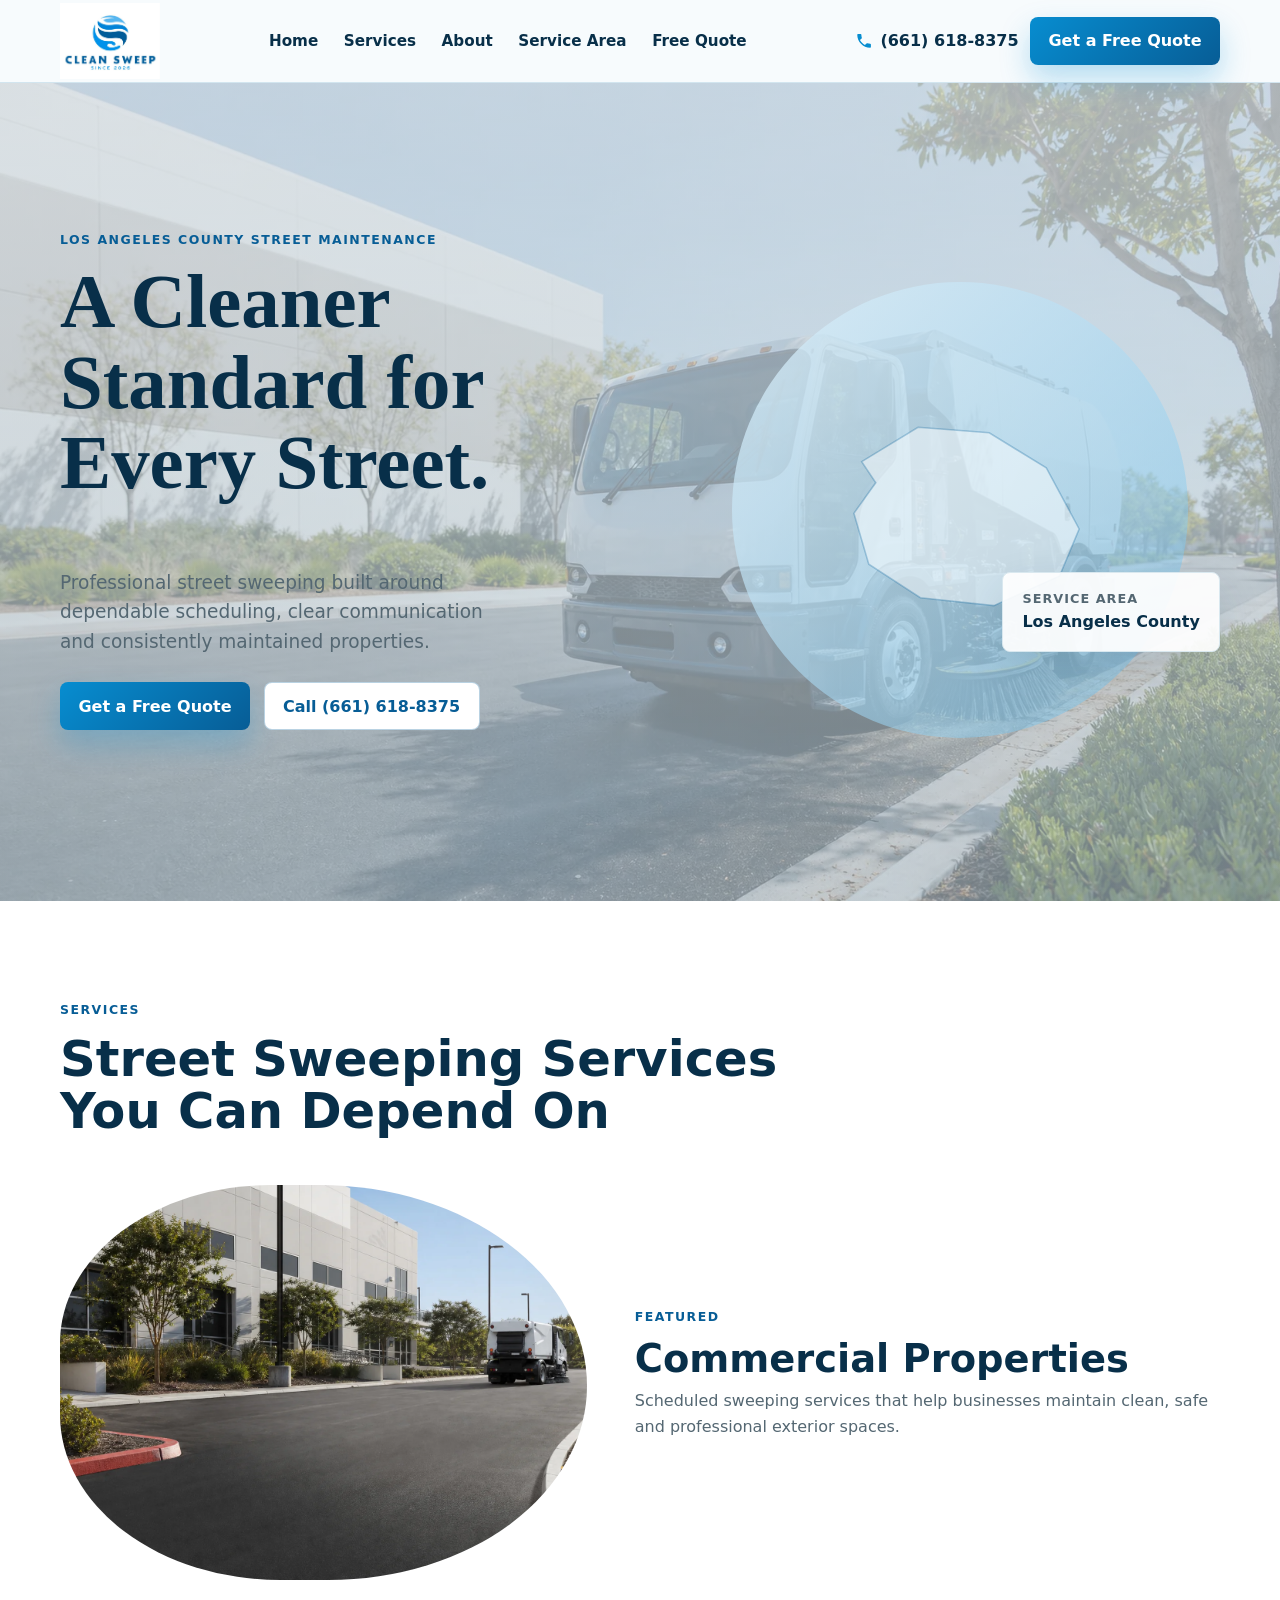
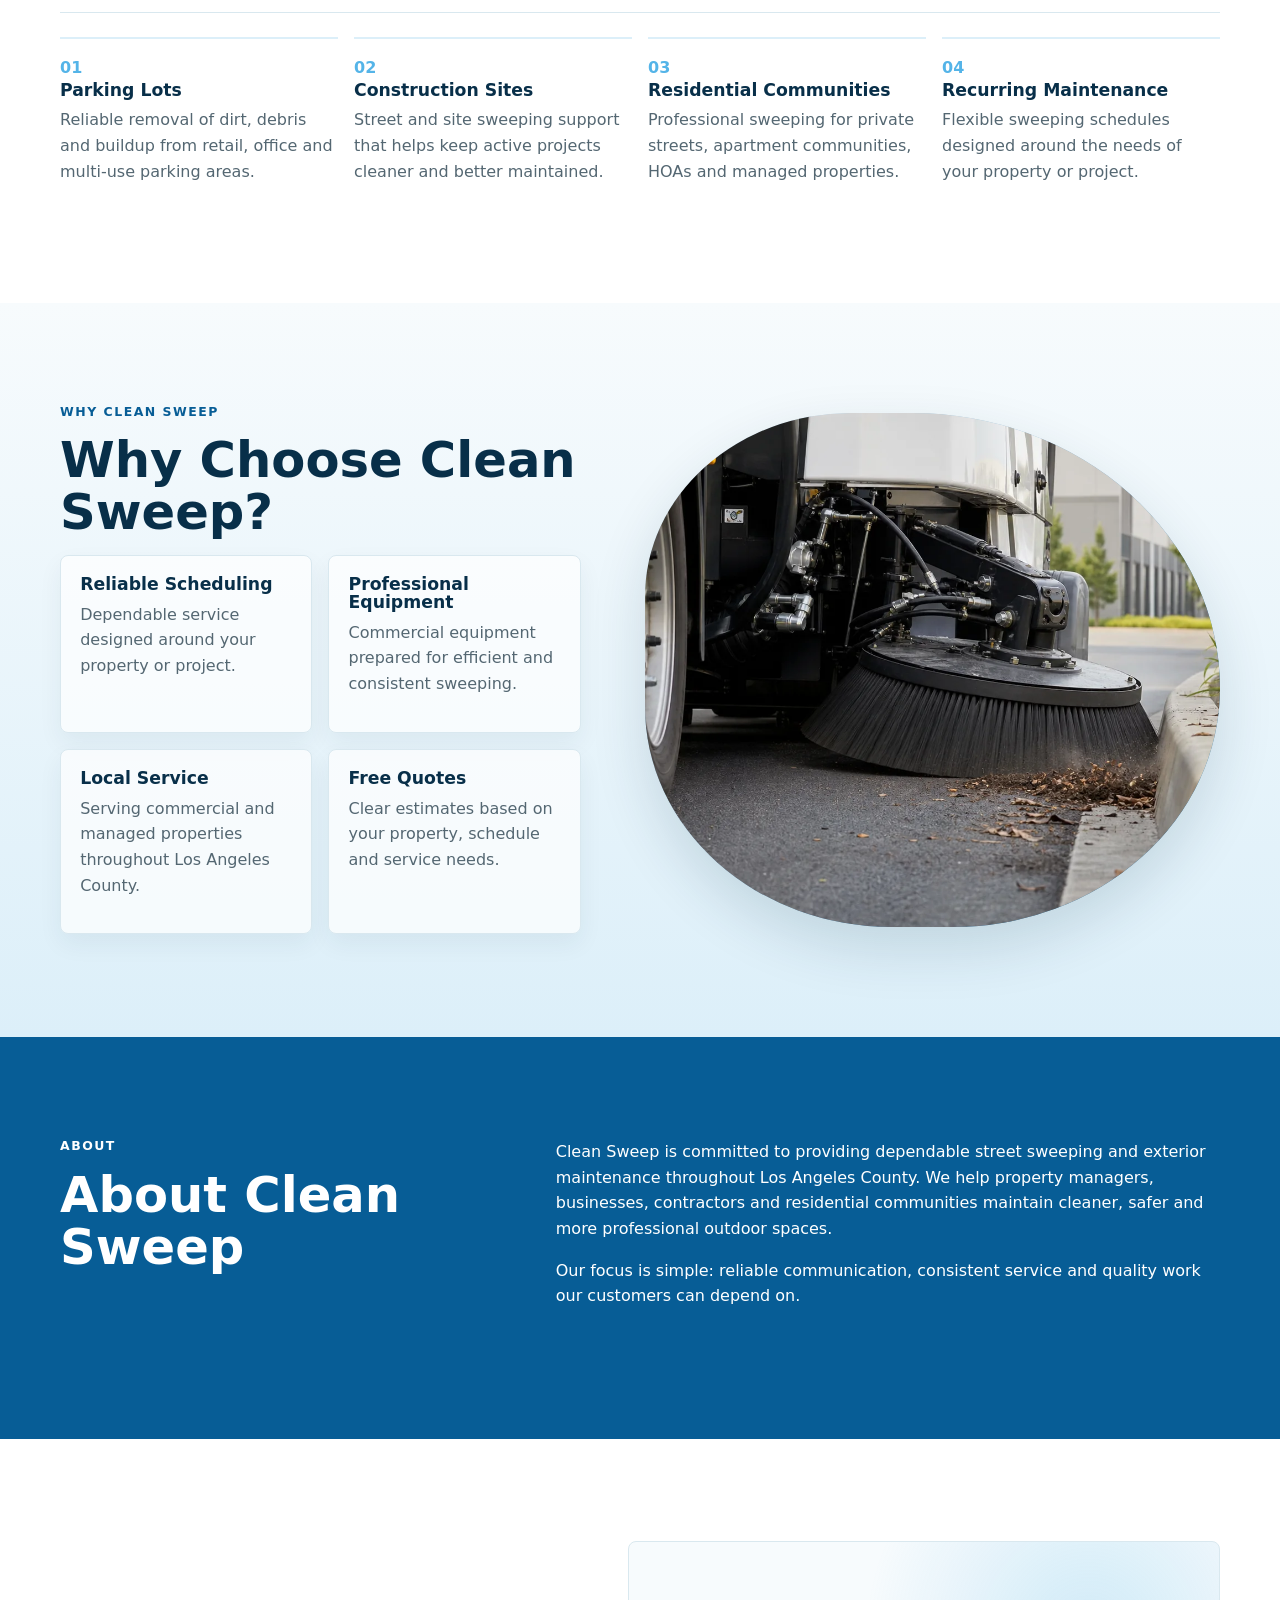
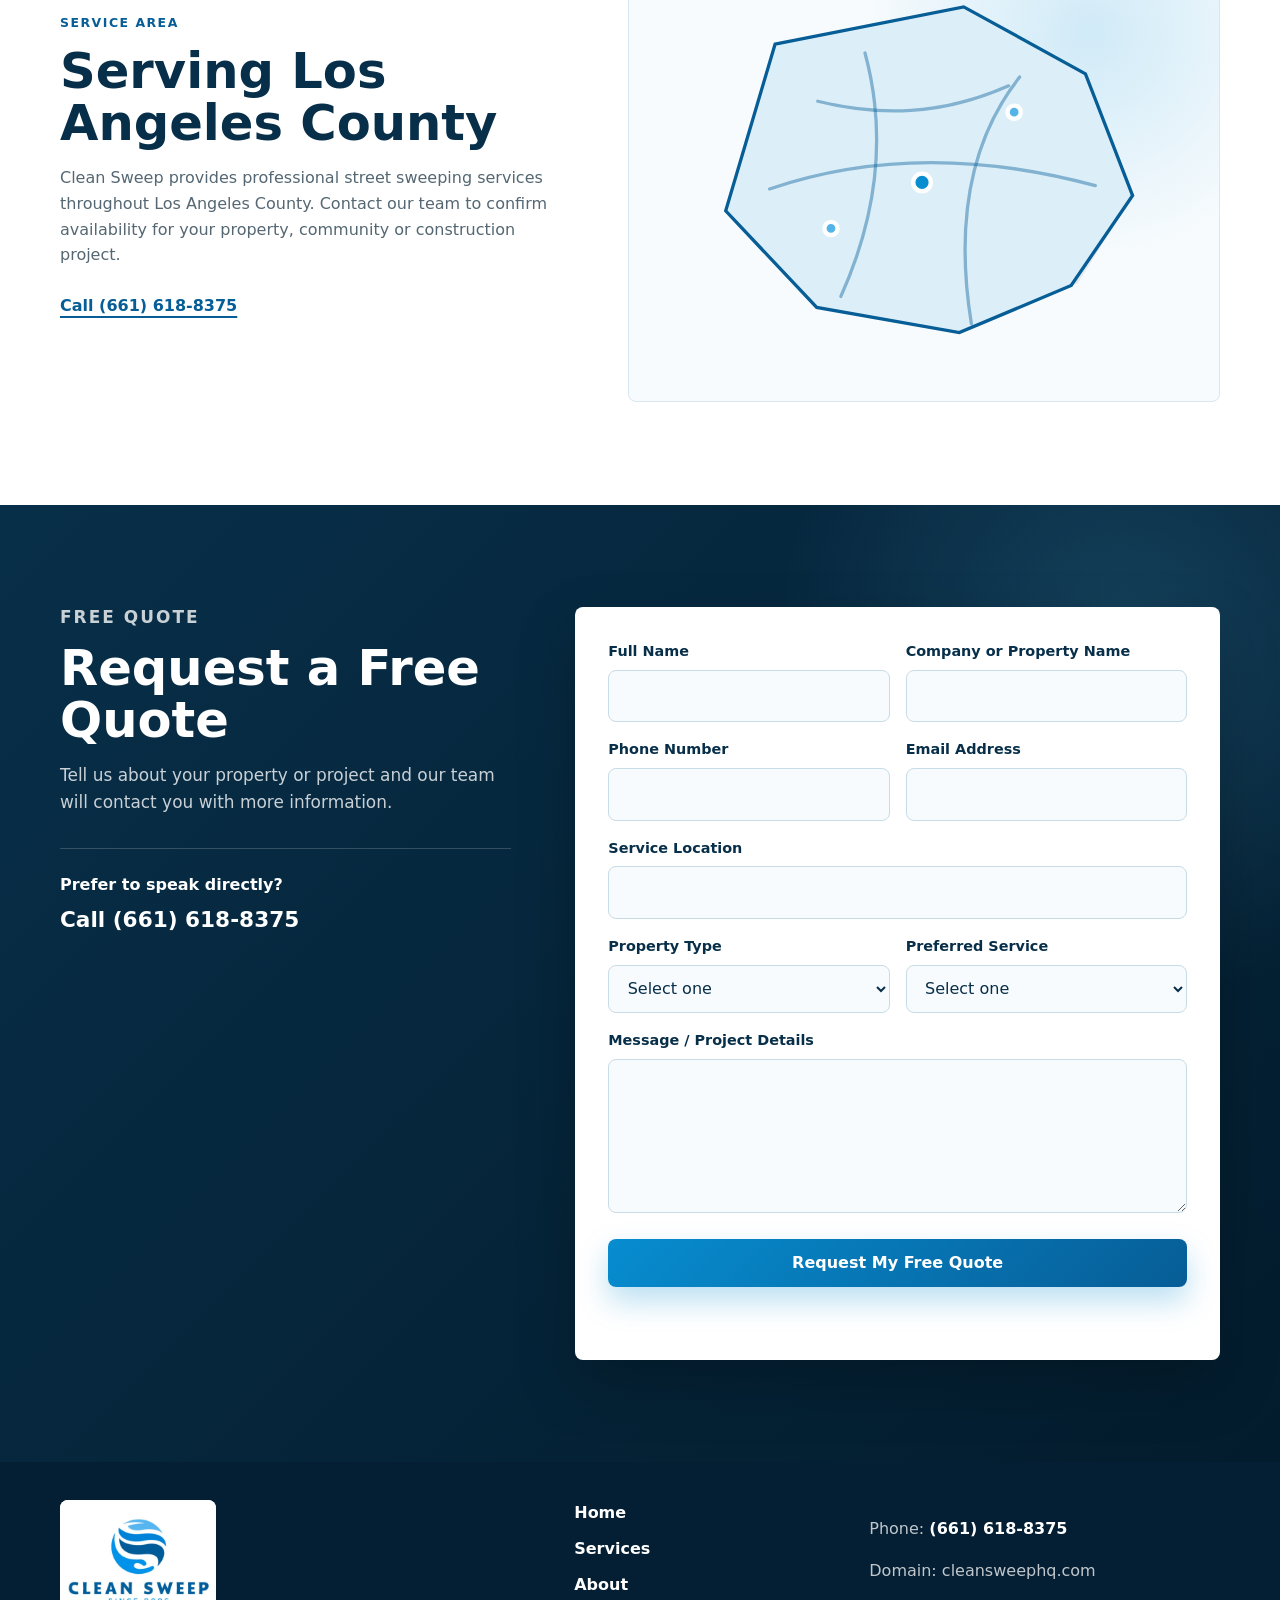
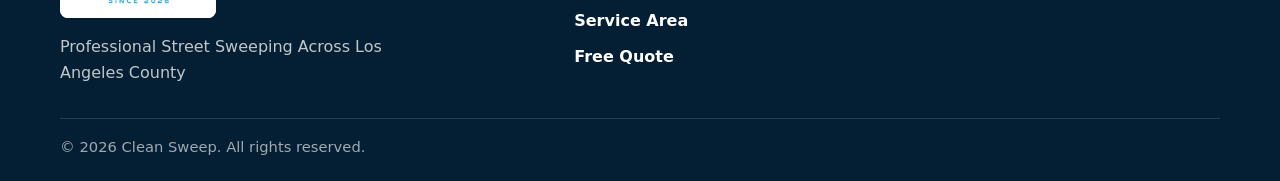
==== concept-skyline-minimal.html @ c46ab4e9 "Initial release - Clean Sweep website" ====
<!doctype html>
<html lang="en">
  <head>
    <meta charset="utf-8">
    <meta name="viewport" content="width=device-width, initial-scale=1">
    <title>Clean Sweep Skyline Minimal | Professional Street Sweeping</title>
    <meta name="description" content="A bright, premium Clean Sweep website concept for professional street sweeping across Los Angeles County.">
    <link rel="canonical" href="https://cleansweephq.com/concept-skyline-minimal.html">
    <link rel="icon" href="assets/logo/clean-sweep-logo.jpg" type="image/jpeg">
    <link rel="stylesheet" href="styles.css">
    <script type="application/ld+json">{"@context":"https://schema.org","@type":"LocalBusiness","name":"Clean Sweep","url":"https://cleansweephq.com/","telephone":"+1-661-618-8375","areaServed":{"@type":"AdministrativeArea","name":"Los Angeles County, California"},"serviceType":"Street sweeping"}</script>
  </head>
  <body class="concept-page skyline-minimal">
    <a class="skip-link" href="#main">Skip to main content</a>
    <header class="site-header skyline-header" data-header>
      <div class="container header-inner">
        <a class="brand" href="index.html" aria-label="Clean Sweep concept selection"><img class="logo-image" src="assets/logo/clean-sweep-logo.jpg" width="861" height="652" alt="Clean Sweep logo with Since 2026 text" data-logo><span class="logo-fallback" hidden>Clean Sweep</span></a>
        <nav class="site-nav" id="primary-navigation" aria-label="Primary navigation"><div class="mobile-nav-logo"><img class="logo-image" src="assets/logo/clean-sweep-logo.jpg" width="861" height="652" alt="Clean Sweep"></div><ul class="nav-list"><li><a href="#home">Home</a></li><li><a href="#services">Services</a></li><li><a href="#about">About</a></li><li><a href="#service-area">Service Area</a></li><li><a href="#free-quote">Free Quote</a></li></ul></nav>
        <div class="header-actions"><a class="header-phone" href="tel:+16616188375" aria-label="Call Clean Sweep at 661 618 8375"><svg aria-hidden="true" viewBox="0 0 24 24"><path d="M6.6 10.8c1.5 2.9 3.7 5.1 6.6 6.6l2.2-2.2c.3-.3.7-.4 1.1-.3 1.2.4 2.4.6 3.7.6.6 0 1 .4 1 1V20c0 .6-.4 1-1 1C10.7 21 3 13.3 3 3.8c0-.6.4-1 1-1h3.5c.6 0 1 .4 1 1 0 1.3.2 2.5.6 3.7.1.4 0 .8-.3 1.1l-2.2 2.2z"/></svg><span class="phone-label">Call</span><span class="phone-number">(661) 618-8375</span></a><a class="button button-primary desktop-quote" href="#free-quote">Get a Free Quote</a><button class="menu-toggle" type="button" aria-label="Open navigation menu" aria-expanded="false" aria-controls="primary-navigation" data-menu-toggle><span></span><span></span><span></span></button></div>
      </div>
    </header>

    <main id="main">
      <section class="skyline-hero video-hero video-hero-soft" id="home">
        <video class="hero-video" autoplay muted loop playsinline preload="metadata" poster="assets/img/hero-fallback.webp" data-hero-video>
          <source src="assets/video/hero.mp4" type="video/mp4">
        </video>
        <div class="hero-video-overlay" aria-hidden="true"></div>
        <div class="container skyline-hero-grid">
          <div class="skyline-copy" data-reveal>
            <p class="eyebrow">Los Angeles County street maintenance</p>
            <h1>A Cleaner Standard for Every Street.</h1>
            <p class="premium-statement">Professional street sweeping built around dependable scheduling, clear communication and consistently maintained properties.</p>
            <div class="hero-actions"><a class="button button-primary" href="#free-quote">Get a Free Quote</a><a class="button button-outline" href="tel:+16616188375">Call (661) 618-8375</a></div>
          </div>
          <div class="skyline-visual" data-reveal>
            <span class="skyline-circle" aria-hidden="true">
              <svg class="skyline-county-map" viewBox="0 0 420 320" focusable="false">
                <path d="M84 98 156 54l91 7 73 45 42 78-25 60-84 38-94-10-66-43-19-65 28-39-18-27Z"/>
              </svg>
            </span>
            <aside class="floating-area-card"><span>Service Area</span><strong>Los Angeles County</strong></aside>
          </div>
        </div>
      </section>

      <section class="section skyline-services" id="services">
        <div class="container">
          <div class="section-heading align-left" data-reveal><p class="eyebrow">Services</p><h2>Street Sweeping Services You Can Depend On</h2></div>
          <div class="editorial-services">
            <article class="featured-service" data-reveal>
              <figure><img src="assets/images/commercial-sweeping.webp" width="1535" height="1024" alt="Clean commercial parking area maintained by professional sweeping service" loading="lazy"></figure>
              <div><p class="eyebrow">Featured</p><h3>Commercial Properties</h3><p>Scheduled sweeping services that help businesses maintain clean, safe and professional exterior spaces.</p></div>
            </article>
            <div class="editorial-service-list">
              <article data-reveal><span>01</span><h3>Parking Lots</h3><p>Reliable removal of dirt, debris and buildup from retail, office and multi-use parking areas.</p></article>
              <article data-reveal><span>02</span><h3>Construction Sites</h3><p>Street and site sweeping support that helps keep active projects cleaner and better maintained.</p></article>
              <article data-reveal><span>03</span><h3>Residential Communities</h3><p>Professional sweeping for private streets, apartment communities, HOAs and managed properties.</p></article>
              <article data-reveal><span>04</span><h3>Recurring Maintenance</h3><p>Flexible sweeping schedules designed around the needs of your property or project.</p></article>
            </div>
          </div>
        </div>
      </section>

      <section class="section skyline-proof">
        <div class="container split-grid">
          <div class="section-copy" data-reveal><p class="eyebrow">Why Clean Sweep</p><h2>Why Choose Clean Sweep?</h2><div class="benefit-list skyline-benefits"><article><h3>Reliable Scheduling</h3><p>Dependable service designed around your property or project.</p></article><article><h3>Professional Equipment</h3><p>Commercial equipment prepared for efficient and consistent sweeping.</p></article><article><h3>Local Service</h3><p>Serving commercial and managed properties throughout Los Angeles County.</p></article><article><h3>Free Quotes</h3><p>Clear estimates based on your property, schedule and service needs.</p></article></div></div>
          <figure class="skyline-detail" data-reveal><img src="assets/images/street-sweeping-detail.webp" width="1693" height="929" alt="Street sweeper brush cleaning debris along a commercial property curb" loading="lazy"></figure>
        </div>
      </section>

      <section class="section skyline-about" id="about">
        <div class="container about-grid"><div class="section-heading align-left" data-reveal><p class="eyebrow">About</p><h2>About Clean Sweep</h2></div><div class="about-copy" data-reveal><p>Clean Sweep is committed to providing dependable street sweeping and exterior maintenance throughout Los Angeles County. We help property managers, businesses, contractors and residential communities maintain cleaner, safer and more professional outdoor spaces.</p><p>Our focus is simple: reliable communication, consistent service and quality work our customers can depend on.</p></div></div>
      </section>

      <section class="section skyline-area" id="service-area">
        <div class="container area-grid"><div class="section-copy" data-reveal><p class="eyebrow">Service Area</p><h2>Serving Los Angeles County</h2><p>Clean Sweep provides professional street sweeping services throughout Los Angeles County. Contact our team to confirm availability for your property, community or construction project.</p><a class="text-link" href="tel:+16616188375">Call (661) 618-8375</a></div><div class="county-map soft-map" role="img" aria-label="Abstract Los Angeles County service area illustration" data-reveal><svg viewBox="0 0 480 360" xmlns="http://www.w3.org/2000/svg"><path class="map-shadow" d="M117 72 276 39l98 54 43 102-47 75-96 42-118-18-79-83 40-139z"/><path class="map-shape" d="M104 64 276 30l111 61 43 111-56 82-102 43-130-23-83-88 45-152z"/><path class="map-line" d="M143 116c56 14 113 13 174-14"/><path class="map-line" d="M99 196c91-31 190-32 297-3"/><path class="map-line" d="M164 294c35-78 41-152 22-222"/><path class="map-line" d="M283 319c-15-93-1-168 44-225"/><circle class="map-point" cx="238" cy="190" r="8"/><circle class="map-point muted" cx="322" cy="126" r="6"/><circle class="map-point muted" cx="155" cy="232" r="6"/></svg></div></div>
      </section>

      <section class="quote-section skyline-quote" id="free-quote">
        <div class="container quote-grid"><div class="quote-copy" data-reveal><p class="eyebrow">Free Quote</p><h2>Request a Free Quote</h2><p>Tell us about your property or project and our team will contact you with more information.</p><div class="direct-call"><p>Prefer to speak directly?</p><a href="tel:+16616188375">Call (661) 618-8375</a></div></div><form class="quote-form" id="quote-form" novalidate data-reveal><div class="form-grid"><div class="field"><label for="full-name">Full Name</label><input id="full-name" name="fullName" type="text" autocomplete="name" required></div><div class="field"><label for="company-name">Company or Property Name</label><input id="company-name" name="companyOrProperty" type="text" autocomplete="organization" required></div><div class="field"><label for="phone">Phone Number</label><input id="phone" name="phone" type="tel" autocomplete="tel" inputmode="tel" required></div><div class="field"><label for="email">Email Address</label><input id="email" name="email" type="email" autocomplete="email" required></div><div class="field form-wide"><label for="service-location">Service Location</label><input id="service-location" name="serviceLocation" type="text" autocomplete="street-address" required></div><div class="field"><label for="property-type">Property Type</label><select id="property-type" name="propertyType" required><option value="">Select one</option><option>Commercial Property</option><option>Parking Lot</option><option>Construction Site</option><option>Residential Community</option><option>Other</option></select></div><div class="field"><label for="preferred-service">Preferred Service</label><select id="preferred-service" name="preferredService" required><option value="">Select one</option><option>One-Time Service</option><option>Recurring Service</option><option>Not Sure</option></select></div><div class="field form-wide"><label for="message">Message / Project Details</label><textarea id="message" name="message" rows="5" required></textarea></div></div><button class="button button-primary form-submit" type="submit">Request My Free Quote</button><p class="form-status" id="form-status" role="status" aria-live="polite"></p></form></div>
      </section>
    </main>
    <footer class="site-footer"><div class="container footer-grid"><div><img class="logo-image footer-logo" src="assets/logo/clean-sweep-logo.jpg" width="861" height="652" alt="Clean Sweep logo"><p>Professional Street Sweeping Across Los Angeles County</p></div><nav class="footer-nav" aria-label="Footer navigation"><a href="#home">Home</a><a href="#services">Services</a><a href="#about">About</a><a href="#service-area">Service Area</a><a href="#free-quote">Free Quote</a></nav><div class="footer-contact"><p>Phone: <a href="tel:+16616188375">(661) 618-8375</a></p><p>Domain: cleansweephq.com</p></div></div><div class="container footer-bottom"><p>&copy; <span class="copyright-year"></span> Clean Sweep. All rights reserved.</p></div></footer>
    <script src="script.js" defer></script>
  </body>
</html>
---- styles.css ----
:root {
  --deep-ocean: #075d96;
  --clean-blue: #078dd0;
  --sky-blue: #54b4e8;
  --pale-water: #dceff9;
  --ice-white: #f7fbfd;
  --white: #ffffff;
  --navy: #082f49;
  --slate: #546772;
  --soft-line: #cfe4ef;
  --line: #d9e8ef;
  --dark-line: rgba(255, 255, 255, 0.18);
  --shadow: 0 22px 55px rgba(8, 47, 73, 0.14);
  --radius: 8px;
  --container: 1160px;
  --header-height: 82px;
}

*,
*::before,
*::after {
  box-sizing: border-box;
}

html {
  scroll-behavior: smooth;
}

body {
  margin: 0;
  overflow-x: hidden;
  color: var(--navy);
  background: var(--ice-white);
  font-family: Inter, ui-sans-serif, system-ui, -apple-system, BlinkMacSystemFont, "Segoe UI", sans-serif;
  font-size: 16px;
  line-height: 1.6;
  text-rendering: optimizeLegibility;
}

img,
svg {
  display: block;
  max-width: 100%;
}

img {
  height: auto;
}

a {
  color: inherit;
  text-decoration: none;
}

button,
input,
select,
textarea {
  font: inherit;
}

button {
  border: 0;
}

:focus-visible {
  outline: 3px solid var(--sky-blue);
  outline-offset: 4px;
}

.skip-link {
  position: fixed;
  top: 14px;
  left: 14px;
  z-index: 100;
  padding: 0.7rem 1rem;
  color: var(--white);
  background: var(--navy);
  border-radius: var(--radius);
  transform: translateY(-130%);
  transition: transform 180ms ease;
}

.skip-link:focus {
  transform: translateY(0);
}

.container {
  width: min(100% - 32px, var(--container));
  margin-inline: auto;
}

.logo-image {
  display: block;
  width: auto;
  height: clamp(52px, 6vw, 76px);
  object-fit: contain;
}

.logo-fallback {
  color: var(--deep-ocean);
  font-size: 1.4rem;
  font-weight: 900;
  letter-spacing: 0.04em;
  text-transform: uppercase;
}

.button {
  display: inline-flex;
  align-items: center;
  justify-content: center;
  min-height: 48px;
  padding: 0.82rem 1.15rem;
  border-radius: var(--radius);
  font-weight: 850;
  line-height: 1.1;
  text-align: center;
  transition: transform 160ms ease, background-color 160ms ease, color 160ms ease, border-color 160ms ease, box-shadow 160ms ease;
}

.button:hover {
  transform: translateY(-1px);
}

.button-primary {
  color: var(--white);
  background: linear-gradient(135deg, var(--clean-blue), var(--deep-ocean));
  box-shadow: 0 14px 30px rgba(7, 141, 208, 0.28);
}

.button-primary:hover {
  box-shadow: 0 16px 36px rgba(7, 93, 150, 0.32);
}

.button-outline {
  color: var(--deep-ocean);
  border: 1px solid rgba(7, 93, 150, 0.28);
  background: var(--white);
}

.button-outline:hover {
  border-color: var(--clean-blue);
  background: var(--pale-water);
}

.button-ghost {
  color: var(--white);
  border: 1px solid rgba(255, 255, 255, 0.45);
  background: rgba(255, 255, 255, 0.08);
}

.button-ghost:hover {
  background: rgba(255, 255, 255, 0.16);
}

.eyebrow {
  margin: 0 0 0.9rem;
  color: var(--deep-ocean);
  font-size: 0.78rem;
  font-weight: 900;
  letter-spacing: 0.12em;
  line-height: 1.2;
  text-transform: uppercase;
}

h1,
h2,
h3,
p {
  margin-top: 0;
}

h1,
h2,
h3 {
  color: var(--navy);
  line-height: 1.05;
  letter-spacing: 0;
}

h1 {
  font-size: clamp(2.45rem, 6vw, 5rem);
}

h2 {
  margin-bottom: 1rem;
  font-size: clamp(2rem, 4vw, 3.1rem);
}

h3 {
  margin-bottom: 0.55rem;
  font-size: 1.08rem;
}

p {
  color: var(--slate);
}

/* Concept selector */
.selection-page {
  min-height: 100vh;
  background: linear-gradient(180deg, var(--white), var(--ice-white));
}

.concept-selector {
  min-height: 100vh;
}

.selector-hero {
  position: relative;
  min-height: 100vh;
  padding-block: clamp(2rem, 5vw, 4rem);
  overflow: hidden;
  isolation: isolate;
}

.selector-bg span {
  position: absolute;
  z-index: -1;
  border-radius: 999px;
  background: radial-gradient(circle, rgba(84, 180, 232, 0.28), rgba(220, 239, 249, 0));
}

.selector-bg span:nth-child(1) {
  width: 360px;
  height: 360px;
  top: -120px;
  left: -90px;
}

.selector-bg span:nth-child(2) {
  width: 520px;
  height: 520px;
  right: -170px;
  top: 140px;
}

.selector-bg span:nth-child(3) {
  width: 420px;
  height: 420px;
  bottom: -210px;
  left: 28%;
}

.selector-inner {
  display: grid;
  gap: clamp(2rem, 4vw, 3rem);
}

.selector-logo-wrap {
  display: flex;
  justify-content: center;
}

.selector-logo {
  height: clamp(138px, 18vw, 215px);
  border-radius: var(--radius);
  box-shadow: 0 18px 55px rgba(8, 47, 73, 0.08);
}

.selector-copy {
  max-width: 780px;
  margin-inline: auto;
  text-align: center;
}

.selector-copy p:last-child {
  margin-inline: auto;
  max-width: 680px;
  font-size: 1.08rem;
}

.concept-card-grid {
  display: grid;
  grid-template-columns: repeat(3, minmax(0, 1fr));
  gap: 1rem;
}

.concept-card {
  display: grid;
  overflow: hidden;
  border: 1px solid var(--line);
  border-radius: var(--radius);
  background: var(--white);
  box-shadow: var(--shadow);
}

.concept-preview {
  position: relative;
  min-height: 220px;
  overflow: hidden;
  background: var(--ice-white);
}

.preview-nav {
  height: 34px;
  margin: 18px;
  border-radius: 999px;
  background: var(--white);
  box-shadow: 0 10px 25px rgba(8, 47, 73, 0.08);
}

.preview-split {
  display: grid;
  grid-template-columns: 1fr 0.8fr;
  gap: 16px;
  padding: 0 18px 18px;
  align-items: center;
}

.preview-split span,
.concept-preview strong,
.concept-preview em {
  display: block;
  border-radius: 999px;
}

.preview-split span {
  width: 42%;
  height: 8px;
  margin-bottom: 16px;
  background: var(--sky-blue);
}

.preview-split strong {
  width: 84%;
  height: 44px;
  margin-bottom: 14px;
  background: var(--navy);
}

.preview-split em {
  width: 64%;
  height: 12px;
  background: var(--soft-line);
}

.preview-split figure {
  width: 100%;
  aspect-ratio: 1 / 1;
  margin: 0;
  border-radius: 50%;
  background: linear-gradient(135deg, var(--pale-water), var(--clean-blue));
}

.motion-preview .concept-preview {
  background: radial-gradient(circle at 78% 22%, rgba(84, 180, 232, 0.6), transparent 23%), linear-gradient(135deg, var(--navy), #031b2b);
}

.motion-disc {
  position: absolute;
  right: 22px;
  top: 36px;
  width: 118px;
  height: 118px;
  border: 1px solid rgba(255, 255, 255, 0.28);
  border-radius: 50%;
}

.motion-lines span {
  position: absolute;
  left: 22px;
  right: 42px;
  height: 2px;
  border-radius: 999px;
  background: linear-gradient(90deg, transparent, var(--sky-blue), transparent);
}

.motion-lines span:nth-child(1) { top: 84px; }
.motion-lines span:nth-child(2) { top: 118px; }
.motion-lines span:nth-child(3) { top: 152px; }

.motion-preview strong {
  position: absolute;
  left: 24px;
  bottom: 58px;
  width: 64%;
  height: 34px;
  background: var(--white);
}

.motion-preview em {
  position: absolute;
  left: 24px;
  bottom: 34px;
  width: 44%;
  height: 10px;
  background: rgba(255, 255, 255, 0.45);
}

.skyline-preview .concept-preview {
  background: linear-gradient(180deg, var(--white), var(--pale-water));
}

.skyline-orbit {
  position: absolute;
  right: 18px;
  top: 24px;
  width: 156px;
  height: 156px;
  border-radius: 50%;
  background: rgba(84, 180, 232, 0.22);
}

.skyline-mask {
  position: absolute;
  right: 38px;
  top: 50px;
  width: 118px;
  height: 118px;
  border-radius: 44% 56% 52% 48%;
  background: linear-gradient(135deg, var(--sky-blue), var(--deep-ocean));
}

.skyline-preview strong {
  position: absolute;
  left: 24px;
  bottom: 62px;
  width: 52%;
  height: 42px;
  background: var(--navy);
}

.skyline-preview em {
  position: absolute;
  left: 24px;
  bottom: 36px;
  width: 38%;
  height: 10px;
  background: var(--sky-blue);
}

.command-preview .concept-preview {
  background:
    linear-gradient(90deg, rgba(84, 180, 232, 0.09) 1px, transparent 1px),
    linear-gradient(0deg, rgba(84, 180, 232, 0.09) 1px, transparent 1px),
    linear-gradient(135deg, #031c2d, var(--navy));
  background-size: 26px 26px, 26px 26px, auto;
}

.command-top {
  height: 34px;
  margin: 18px;
  border: 1px solid rgba(84, 180, 232, 0.3);
  border-radius: var(--radius);
  background: rgba(255, 255, 255, 0.08);
}

.command-grid {
  display: grid;
  grid-template-columns: repeat(2, 1fr);
  gap: 10px;
  padding: 0 18px;
}

.command-grid span {
  height: 44px;
  border: 1px solid rgba(84, 180, 232, 0.22);
  border-radius: var(--radius);
  background: linear-gradient(135deg, rgba(7, 141, 208, 0.3), rgba(255, 255, 255, 0.05));
}

.command-route {
  position: absolute;
  right: 20px;
  bottom: 24px;
  left: 20px;
  height: 34px;
  border-radius: 999px;
  background: linear-gradient(90deg, var(--sky-blue), transparent 70%);
}

.ocean-preview .concept-preview {
  background: linear-gradient(135deg, var(--white), var(--pale-water));
}

.ocean-slice {
  position: absolute;
  right: 0;
  top: 0;
  width: 42%;
  height: 100%;
  background: linear-gradient(180deg, var(--sky-blue), var(--deep-ocean));
  clip-path: polygon(24% 0, 100% 0, 100% 100%, 0 100%);
}

.ocean-type {
  position: absolute;
  left: 22px;
  top: 44px;
  width: 58%;
  height: 88px;
  border-radius: 6px;
  background: var(--navy);
}

.ocean-ring {
  position: absolute;
  right: 36px;
  bottom: 28px;
  width: 92px;
  height: 92px;
  border: 12px solid rgba(255, 255, 255, 0.75);
  border-radius: 50%;
}

.atlas-preview .concept-preview {
  background:
    linear-gradient(90deg, rgba(7, 93, 150, 0.08) 1px, transparent 1px),
    linear-gradient(0deg, rgba(7, 93, 150, 0.08) 1px, transparent 1px),
    var(--ice-white);
  background-size: 24px 24px;
}

.atlas-map {
  position: absolute;
  inset: 24px 34px 42px;
  border: 2px solid var(--soft-line);
  border-radius: 46% 54% 42% 58%;
  background: rgba(84, 180, 232, 0.2);
}

.atlas-pin {
  position: absolute;
  left: 42%;
  top: 42%;
  width: 24px;
  height: 24px;
  border: 5px solid var(--white);
  border-radius: 50%;
  background: var(--clean-blue);
  box-shadow: 0 8px 22px rgba(8, 47, 73, 0.18);
}

.atlas-panel {
  position: absolute;
  right: 22px;
  bottom: 22px;
  width: 42%;
  height: 52px;
  border-radius: var(--radius);
  background: var(--navy);
}

.concept-card-body {
  padding: 1.35rem;
}

.concept-number {
  margin-bottom: 0.45rem;
  color: var(--clean-blue);
  font-weight: 900;
  letter-spacing: 0.12em;
}

.palette {
  display: flex;
  gap: 0.45rem;
  margin: 1.2rem 0;
}

.palette span {
  width: 28px;
  height: 28px;
  border: 1px solid rgba(8, 47, 73, 0.12);
  border-radius: 50%;
  background: var(--swatch);
}

.selector-footer-note {
  display: flex;
  justify-content: center;
  gap: 1rem;
  flex-wrap: wrap;
  color: var(--slate);
  font-weight: 800;
}

.selector-footer-note a {
  color: var(--deep-ocean);
}

/* Header */
.site-header {
  position: sticky;
  top: 0;
  z-index: 50;
  min-height: var(--header-height);
  background: rgba(255, 255, 255, 0.96);
  border-bottom: 1px solid rgba(207, 228, 239, 0.9);
  backdrop-filter: blur(14px);
  transition: box-shadow 180ms ease, border-color 180ms ease, background-color 180ms ease;
}

.site-header.is-scrolled {
  border-color: transparent;
  box-shadow: 0 12px 34px rgba(8, 47, 73, 0.13);
}

.dark-header {
  background: rgba(8, 47, 73, 0.92);
  border-bottom-color: rgba(255, 255, 255, 0.13);
}

.dark-header.is-scrolled {
  background: rgba(8, 47, 73, 0.98);
}

.header-inner {
  position: relative;
  display: flex;
  align-items: center;
  justify-content: space-between;
  min-height: var(--header-height);
  gap: 1rem;
}

.brand {
  flex: 0 0 auto;
}

.logo-panel {
  padding: 0.25rem 0.45rem;
  border-radius: var(--radius);
  background: var(--white);
}

.site-nav {
  flex: 1 1 auto;
}

.mobile-nav-logo {
  display: none;
}

.nav-list {
  display: flex;
  align-items: center;
  justify-content: center;
  gap: clamp(1rem, 2vw, 1.65rem);
  margin: 0;
  padding: 0;
  list-style: none;
}

.nav-list a {
  color: var(--navy);
  font-size: 0.95rem;
  font-weight: 800;
  transition: color 160ms ease;
}

.dark-header .nav-list a {
  color: rgba(255, 255, 255, 0.9);
}

.nav-list a:hover {
  color: var(--clean-blue);
}

.header-actions {
  display: flex;
  align-items: center;
  justify-content: flex-end;
  gap: 0.72rem;
  flex: 0 0 auto;
}

.header-phone {
  display: inline-flex;
  align-items: center;
  justify-content: center;
  min-height: 44px;
  gap: 0.45rem;
  color: var(--navy);
  font-weight: 900;
  white-space: nowrap;
}

.dark-header .header-phone {
  color: var(--white);
}

.header-phone svg {
  width: 18px;
  height: 18px;
  fill: var(--clean-blue);
}

.phone-label {
  display: none;
}

.menu-toggle {
  display: none;
  width: 46px;
  height: 46px;
  align-items: center;
  justify-content: center;
  flex-direction: column;
  gap: 5px;
  color: var(--navy);
  background: var(--white);
  border: 1px solid var(--line);
  border-radius: var(--radius);
  cursor: pointer;
}

.menu-toggle span {
  width: 20px;
  height: 2px;
  background: currentColor;
  border-radius: 999px;
  transition: transform 180ms ease, opacity 180ms ease;
}

.menu-toggle[aria-expanded="true"] span:nth-child(1) {
  transform: translateY(7px) rotate(45deg);
}

.menu-toggle[aria-expanded="true"] span:nth-child(2) {
  opacity: 0;
}

.menu-toggle[aria-expanded="true"] span:nth-child(3) {
  transform: translateY(-7px) rotate(-45deg);
}

/* Shared sections */
.section {
  padding-block: clamp(4rem, 8vw, 7rem);
}

.section-heading {
  max-width: 720px;
  margin: 0 auto clamp(2rem, 4vw, 3rem);
  text-align: center;
}

.section-heading.align-left {
  margin-inline: 0;
  text-align: left;
}

.light-heading h2,
.light-copy h2 {
  color: var(--white);
}

.light-heading p,
.light-copy p {
  color: rgba(255, 255, 255, 0.78);
}

.hero-actions {
  display: flex;
  flex-wrap: wrap;
  gap: 0.85rem;
  margin: 1.6rem 0 1.3rem;
}

.video-hero {
  position: relative;
  min-height: calc(100svh - var(--header-height));
  overflow: hidden;
  isolation: isolate;
  background-image: url("assets/img/hero-fallback.webp");
  background-position: center;
  background-size: cover;
}

.hero-video,
.hero-video-overlay {
  position: absolute;
  inset: 0;
  width: 100%;
  height: 100%;
}

.hero-video {
  z-index: 0;
  object-fit: cover;
  opacity: 0;
  transition: opacity 800ms ease;
}

.video-hero.is-video-ready .hero-video {
  opacity: 1;
}

.video-hero.is-video-fallback .hero-video {
  opacity: 0;
}

.hero-video-overlay {
  z-index: 1;
  background:
    linear-gradient(
      180deg,
      rgba(5, 35, 55, 0.55),
      rgba(5, 35, 55, 0.45)
    );
  pointer-events: none;
}

.video-hero > .container {
  position: relative;
  z-index: 2;
}

.video-hero-bright .hero-video-overlay {
  background:
    linear-gradient(180deg, rgba(247, 251, 253, 0.74), rgba(220, 239, 249, 0.58)),
    linear-gradient(180deg, rgba(5, 35, 55, 0.35), rgba(5, 35, 55, 0.25));
}

.video-hero-cinematic .hero-video-overlay {
  background:
    linear-gradient(180deg, rgba(5, 35, 55, 0.62), rgba(5, 35, 55, 0.5));
}

.video-hero-cinematic.is-video-ready .hero-video {
  animation: hero-video-zoom 25s ease-in-out infinite alternate;
}

.video-hero-soft .hero-video-overlay {
  background:
    linear-gradient(180deg, rgba(247, 251, 253, 0.68), rgba(220, 239, 249, 0.5)),
    linear-gradient(180deg, rgba(5, 35, 55, 0.34), rgba(5, 35, 55, 0.22));
}

@keyframes hero-video-zoom {
  from { transform: scale(1); }
  to { transform: scale(1.05); }
}

.trust-line {
  display: inline-flex;
  align-items: center;
  gap: 0.6rem;
  margin: 0;
  color: var(--deep-ocean);
  font-weight: 850;
}

.trust-line::before {
  content: "";
  width: 34px;
  height: 3px;
  background: linear-gradient(90deg, var(--clean-blue), var(--sky-blue));
}

.split-grid,
.about-grid,
.area-grid,
.quote-grid {
  display: grid;
  gap: clamp(2rem, 5vw, 4rem);
  align-items: center;
}

.split-grid {
  grid-template-columns: minmax(0, 0.95fr) minmax(300px, 1.05fr);
}

.about-grid {
  grid-template-columns: minmax(240px, 0.65fr) minmax(0, 1fr);
  align-items: start;
}

.area-grid {
  grid-template-columns: minmax(0, 0.85fr) minmax(300px, 1fr);
}

.quote-grid {
  grid-template-columns: minmax(260px, 0.7fr) minmax(0, 1fr);
  align-items: start;
}

.service-photo,
.detail-photo,
.motion-wide-image,
.skyline-detail {
  margin: 0;
  overflow: hidden;
  border-radius: var(--radius);
  background: linear-gradient(135deg, var(--pale-water), var(--deep-ocean));
  box-shadow: var(--shadow);
}

.service-photo img,
.detail-photo img,
.motion-wide-image img,
.skyline-detail img {
  width: 100%;
  aspect-ratio: 4 / 3;
  object-fit: cover;
  transition: transform 500ms ease;
}

.service-photo:hover img,
.detail-photo:hover img,
.motion-wide-image:hover img,
.skyline-detail:hover img,
.corporate-hero-image:hover img {
  transform: scale(1.025);
}

.services-layout {
  display: grid;
  grid-template-columns: minmax(300px, 0.9fr) minmax(0, 1.1fr);
  gap: clamp(1.5rem, 4vw, 3rem);
  align-items: start;
}

.services-grid,
.benefit-list {
  display: grid;
  grid-template-columns: repeat(2, minmax(0, 1fr));
  gap: 1rem;
}

.service-card,
.benefit-item,
.skyline-benefits article,
.motion-benefits article {
  min-width: 0;
  padding: 1.2rem;
  border: 1px solid var(--line);
  border-radius: var(--radius);
  background: var(--white);
  box-shadow: 0 10px 25px rgba(8, 47, 73, 0.06);
}

.service-card-wide {
  grid-column: 1 / -1;
}

.icon-wrap {
  display: inline-flex;
  align-items: center;
  justify-content: center;
  width: 42px;
  height: 42px;
  margin-bottom: 1rem;
  color: var(--deep-ocean);
  background: var(--pale-water);
  border-radius: var(--radius);
}

.icon-wrap svg {
  width: 24px;
  height: 24px;
  fill: currentColor;
}

.text-link {
  display: inline-flex;
  align-items: center;
  min-height: 44px;
  color: var(--deep-ocean);
  font-weight: 900;
  text-decoration: underline;
  text-decoration-thickness: 2px;
  text-underline-offset: 5px;
}

.county-map {
  min-height: 300px;
  padding: clamp(1rem, 3vw, 2rem);
  border: 1px solid var(--line);
  border-radius: var(--radius);
  background:
    linear-gradient(90deg, rgba(7, 141, 208, 0.08) 1px, transparent 1px),
    linear-gradient(0deg, rgba(7, 141, 208, 0.08) 1px, transparent 1px),
    var(--ice-white);
  background-size: 42px 42px;
}

.map-shadow {
  fill: rgba(8, 47, 73, 0.08);
  transform: translate(10px, 12px);
}

.map-shape {
  fill: var(--pale-water);
  stroke: var(--deep-ocean);
  stroke-width: 3;
}

.map-line {
  fill: none;
  stroke: rgba(7, 93, 150, 0.42);
  stroke-width: 3;
  stroke-linecap: round;
}

.map-point {
  fill: var(--clean-blue);
  stroke: var(--white);
  stroke-width: 4;
}

.map-point.muted {
  fill: var(--sky-blue);
}

/* Concept 01 */
.corporate-hero {
  position: relative;
  overflow: hidden;
  background:
    radial-gradient(circle at 86% 18%, rgba(84, 180, 232, 0.22), transparent 24rem),
    linear-gradient(180deg, var(--white), var(--ice-white));
}

.corporate-hero::before {
  content: "";
  position: absolute;
  right: -120px;
  top: 80px;
  width: 430px;
  height: 430px;
  border: 1px solid rgba(7, 141, 208, 0.18);
  border-radius: 50%;
}

.corporate-hero-grid {
  display: grid;
  grid-template-columns: minmax(0, 0.88fr) minmax(320px, 1.12fr);
  gap: clamp(2rem, 5vw, 4rem);
  min-height: calc(100svh - var(--header-height));
  padding-block: clamp(4rem, 8vw, 7rem);
  align-items: center;
}

.hero-copy-block p:not(.eyebrow):not(.trust-line) {
  max-width: 640px;
  font-size: 1.1rem;
}

.corporate-hero-image {
  position: relative;
  margin: 0;
  isolation: isolate;
}

.brand-ring {
  position: absolute;
  inset: -9% -6% auto auto;
  z-index: -1;
  width: 58%;
  aspect-ratio: 1;
  border-radius: 50%;
  background: linear-gradient(135deg, var(--pale-water), rgba(84, 180, 232, 0.48));
}

.corporate-hero-image img {
  width: 100%;
  aspect-ratio: 1.18 / 1;
  object-fit: cover;
  border-radius: 50% 42% 48% 44%;
  box-shadow: var(--shadow);
  transition: transform 500ms ease;
}

.services-section {
  padding-top: clamp(3rem, 5vw, 4.5rem);
  background: var(--white);
}

.why-section {
  background: var(--ice-white);
}

.about-section {
  color: var(--white);
  background:
    radial-gradient(circle at 8% 18%, rgba(84, 180, 232, 0.18), transparent 20rem),
    var(--navy);
}

.about-section h2,
.about-section h3 {
  color: var(--white);
}

.about-section p,
.about-copy p {
  color: rgba(255, 255, 255, 0.78);
}

.service-area-section {
  background: var(--white);
}

/* Quote form */
.quote-section {
  padding-block: clamp(4rem, 8vw, 7rem);
  color: var(--white);
  background:
    radial-gradient(circle at 88% 15%, rgba(84, 180, 232, 0.2), transparent 22rem),
    linear-gradient(135deg, var(--navy), #031c2d);
}

.quote-copy h2,
.quote-copy p {
  color: var(--white);
}

.quote-copy > p {
  color: rgba(255, 255, 255, 0.78);
  font-size: 1.06rem;
}

.direct-call {
  margin-top: 2rem;
  padding-top: 1.4rem;
  border-top: 1px solid rgba(255, 255, 255, 0.18);
}

.direct-call p {
  margin-bottom: 0.35rem;
  font-weight: 850;
}

.direct-call a {
  color: var(--white);
  font-size: 1.35rem;
  font-weight: 900;
}

.quote-form {
  padding: clamp(1.25rem, 3vw, 2rem);
  border: 1px solid rgba(255, 255, 255, 0.16);
  border-radius: var(--radius);
  background: var(--white);
  box-shadow: 0 24px 60px rgba(0, 0, 0, 0.22);
}

.form-grid {
  display: grid;
  grid-template-columns: repeat(2, minmax(0, 1fr));
  gap: 1rem;
}

.field {
  min-width: 0;
}

.form-wide {
  grid-column: 1 / -1;
}

label {
  display: block;
  margin-bottom: 0.42rem;
  color: var(--navy);
  font-size: 0.9rem;
  font-weight: 850;
}

input,
select,
textarea {
  width: 100%;
  min-height: 48px;
  color: var(--navy);
  background: var(--ice-white);
  border: 1px solid #c7dce6;
  border-radius: var(--radius);
  padding: 0.78rem 0.9rem;
  transition: border-color 160ms ease, box-shadow 160ms ease, background-color 160ms ease;
}

textarea {
  min-height: 128px;
  resize: vertical;
}

input:focus,
select:focus,
textarea:focus {
  outline: none;
  border-color: var(--clean-blue);
  background: var(--white);
  box-shadow: 0 0 0 4px rgba(7, 141, 208, 0.14);
}

.quote-form.was-submitted input:invalid,
.quote-form.was-submitted select:invalid,
.quote-form.was-submitted textarea:invalid {
  border-color: #b33a3a;
}

.form-submit {
  width: 100%;
  margin-top: 1.1rem;
}

.form-status {
  min-height: 1.5rem;
  margin: 1rem 0 0;
  color: var(--slate);
  font-weight: 750;
}

.form-status.is-error {
  color: #9d2f2f;
}

.form-status.is-warning {
  color: var(--deep-ocean);
}

.form-status.is-success {
  color: var(--deep-ocean);
}

/* Concept 02 */
.blue-motion {
  color: var(--white);
  background: var(--navy);
}

.motion-hero {
  position: relative;
  min-height: calc(100svh - var(--header-height));
  display: flex;
  align-items: center;
  overflow: hidden;
  isolation: isolate;
  background: var(--navy);
}

.motion-hero::after {
  content: "";
  position: absolute;
  inset: 0;
  z-index: -1;
  background: radial-gradient(circle at var(--cursor-x, 70%) var(--cursor-y, 30%), rgba(84, 180, 232, 0.22), transparent 18rem);
  pointer-events: none;
}

.motion-hero-image,
.motion-overlay,
.motion-waves {
  position: absolute;
  inset: 0;
  width: 100%;
  height: 100%;
}

.motion-hero-image {
  z-index: -4;
  object-fit: cover;
  object-position: 60% center;
  filter: saturate(1.1) contrast(1.05);
}

.motion-overlay {
  z-index: -3;
  background:
    linear-gradient(90deg, rgba(8, 47, 73, 0.96), rgba(8, 47, 73, 0.78) 44%, rgba(8, 47, 73, 0.4)),
    linear-gradient(180deg, rgba(7, 141, 208, 0.3), rgba(8, 47, 73, 0.82));
}

.motion-waves {
  z-index: -2;
  opacity: 0.62;
}

.motion-waves path {
  fill: none;
  stroke: url("#wave");
  stroke: var(--sky-blue);
  stroke-width: 2;
  stroke-dasharray: 12 18;
  animation: wave-dash 9s linear infinite;
}

@keyframes wave-dash {
  to { stroke-dashoffset: -240; }
}

.motion-hero-content {
  padding-block: clamp(5rem, 9vw, 8rem);
}

.motion-hero-content h1,
.motion-hero-content p {
  max-width: 800px;
  color: var(--white);
}

.motion-hero-content h1 {
  font-size: clamp(3rem, 8vw, 7rem);
}

.motion-hero-content > p:not(.eyebrow):not(.trust-line) {
  color: rgba(255, 255, 255, 0.78);
  font-size: 1.16rem;
}

.blue-motion .trust-line {
  color: rgba(255, 255, 255, 0.86);
}

.motion-services,
.motion-proof,
.motion-about,
.motion-area {
  background: var(--navy);
}

.motion-services {
  background: linear-gradient(180deg, #031c2d, var(--navy));
}

.motion-service-list {
  border-top: 1px solid var(--dark-line);
}

.motion-service-row {
  position: relative;
  display: grid;
  grid-template-columns: 96px minmax(0, 1fr);
  gap: clamp(1rem, 4vw, 3rem);
  padding: clamp(1.4rem, 3vw, 2.2rem) 0;
  overflow: hidden;
  border-bottom: 1px solid var(--dark-line);
}

.motion-service-row::after {
  content: "";
  position: absolute;
  left: 0;
  bottom: -1px;
  width: 0;
  height: 2px;
  background: linear-gradient(90deg, var(--sky-blue), transparent);
  transition: width 380ms ease;
}

.motion-service-row:hover::after {
  width: 100%;
}

.motion-service-row span {
  color: var(--sky-blue);
  font-size: clamp(2rem, 5vw, 4.8rem);
  font-weight: 900;
  line-height: 1;
}

.motion-service-row h3 {
  color: var(--white);
  font-size: clamp(1.5rem, 3vw, 2.5rem);
}

.motion-service-row p {
  max-width: 720px;
  color: rgba(255, 255, 255, 0.72);
}

.motion-proof-grid {
  display: grid;
  grid-template-columns: minmax(260px, 0.85fr) minmax(0, 1fr);
  gap: clamp(2rem, 5vw, 4rem);
  align-items: center;
}

.motion-circle-image {
  margin: 0;
  overflow: hidden;
  border-radius: 50%;
  aspect-ratio: 1;
  border: 1px solid rgba(255, 255, 255, 0.16);
  box-shadow: 0 32px 70px rgba(0, 0, 0, 0.3);
}

.motion-circle-image img {
  width: 100%;
  height: 100%;
  object-fit: cover;
}

.motion-benefits article {
  border-color: rgba(255, 255, 255, 0.12);
  background: rgba(255, 255, 255, 0.06);
  box-shadow: none;
}

.motion-benefits h3,
.motion-benefits p {
  color: var(--white);
}

.motion-benefits p {
  color: rgba(255, 255, 255, 0.68);
}

.motion-about {
  border-block: 1px solid var(--dark-line);
}

.motion-wide-image img {
  aspect-ratio: 16 / 10;
}

/* Concept 03 */
.skyline-minimal {
  background: var(--white);
}

.skyline-header {
  background: rgba(247, 251, 253, 0.95);
}

.skyline-hero {
  position: relative;
  overflow: hidden;
  background: linear-gradient(180deg, var(--ice-white), var(--white));
}

.skyline-hero-grid {
  display: grid;
  grid-template-columns: minmax(0, 0.78fr) minmax(320px, 1.1fr);
  gap: clamp(2rem, 6vw, 5rem);
  min-height: calc(100svh - var(--header-height));
  padding-block: clamp(4rem, 8vw, 7rem);
  align-items: center;
}

.skyline-copy h1 {
  font-family: Georgia, "Times New Roman", serif;
  font-weight: 700;
  letter-spacing: 0;
}

.premium-statement {
  max-width: 560px;
  font-size: 1.16rem;
}

.skyline-visual {
  position: relative;
  min-height: 520px;
}

.skyline-circle {
  position: absolute;
  right: 5%;
  top: 0;
  display: grid;
  place-items: center;
  width: 72%;
  aspect-ratio: 1;
  overflow: hidden;
  border-radius: 50%;
  background: linear-gradient(135deg, var(--pale-water), rgba(84, 180, 232, 0.34));
  animation: slow-float 10s ease-in-out infinite;
}

.skyline-county-map {
  width: 72%;
  height: auto;
  fill: rgba(255, 255, 255, 0.48);
  stroke: rgba(7, 93, 150, 0.28);
  stroke-width: 2;
}

@keyframes slow-float {
  50% { transform: translateY(14px); }
}

.skyline-visual figure {
  position: absolute;
  inset: 12% 0 0 8%;
  margin: 0;
  overflow: hidden;
  border-radius: 42% 58% 48% 52%;
  box-shadow: var(--shadow);
}

.video-hero-soft .skyline-visual {
  min-height: 420px;
}

.video-hero-soft .skyline-circle {
  background: linear-gradient(135deg, rgba(220, 239, 249, 0.82), rgba(84, 180, 232, 0.42));
}

.skyline-visual img {
  width: 100%;
  height: 100%;
  object-fit: cover;
}

.floating-area-card {
  position: absolute;
  right: 0;
  bottom: 12%;
  padding: 1rem 1.2rem;
  border: 1px solid var(--line);
  border-radius: var(--radius);
  background: rgba(255, 255, 255, 0.92);
  box-shadow: 0 18px 45px rgba(8, 47, 73, 0.12);
}

.floating-area-card span {
  display: block;
  color: var(--slate);
  font-size: 0.8rem;
  font-weight: 900;
  text-transform: uppercase;
  letter-spacing: 0.08em;
}

.floating-area-card strong {
  color: var(--navy);
}

.skyline-services,
.skyline-area {
  background: var(--white);
}

.editorial-services {
  display: grid;
  gap: 1.5rem;
}

.featured-service {
  display: grid;
  grid-template-columns: minmax(280px, 0.9fr) minmax(0, 1fr);
  gap: clamp(1.5rem, 4vw, 3rem);
  align-items: center;
  padding-bottom: 2rem;
  border-bottom: 1px solid var(--line);
}

.featured-service figure {
  margin: 0;
  overflow: hidden;
  border-radius: 44% 56% 54% 46%;
}

.featured-service img {
  width: 100%;
  aspect-ratio: 4 / 3;
  object-fit: cover;
}

.featured-service h3 {
  font-size: clamp(1.7rem, 3vw, 2.55rem);
}

.editorial-service-list {
  display: grid;
  grid-template-columns: repeat(4, minmax(0, 1fr));
  gap: 1rem;
}

.editorial-service-list article {
  padding-top: 1rem;
  border-top: 2px solid var(--pale-water);
}

.editorial-service-list span {
  color: var(--sky-blue);
  font-weight: 900;
}

.skyline-proof {
  background: linear-gradient(180deg, var(--ice-white), var(--pale-water));
}

.skyline-detail {
  border-radius: 40% 60% 52% 48%;
}

.skyline-detail img {
  aspect-ratio: 1.12 / 1;
}

.skyline-benefits article {
  background: rgba(255, 255, 255, 0.72);
}

.skyline-about {
  color: var(--white);
  background: var(--deep-ocean);
}

.skyline-about h2,
.skyline-about p {
  color: var(--white);
}

.soft-map {
  background:
    radial-gradient(circle at 78% 20%, rgba(84, 180, 232, 0.24), transparent 14rem),
    var(--ice-white);
}

/* Concept 04 */
.route-command {
  background: #031c2d;
}

.command-header {
  background: rgba(3, 28, 45, 0.95);
}

.command-hero {
  color: var(--white);
  background:
    linear-gradient(90deg, rgba(84, 180, 232, 0.06) 1px, transparent 1px),
    linear-gradient(0deg, rgba(84, 180, 232, 0.06) 1px, transparent 1px),
    radial-gradient(circle at 78% 18%, rgba(7, 141, 208, 0.25), transparent 28rem),
    #031c2d;
  background-size: 40px 40px, 40px 40px, auto, auto;
}

.command-hero-grid {
  display: grid;
  grid-template-columns: minmax(0, 0.82fr) minmax(340px, 1fr);
  gap: clamp(2rem, 5vw, 4rem);
  min-height: calc(100svh - var(--header-height));
  padding-block: clamp(4rem, 8vw, 7rem);
  align-items: center;
}

.command-copy h1,
.command-copy p {
  color: var(--white);
}

.command-copy h1 {
  max-width: 620px;
  font-size: clamp(2.7rem, 5.5vw, 5rem);
  text-transform: uppercase;
}

.command-copy > p:not(.eyebrow) {
  max-width: 620px;
  color: rgba(255, 255, 255, 0.75);
  font-size: 1.08rem;
}

.command-board {
  overflow: hidden;
  border: 1px solid rgba(84, 180, 232, 0.26);
  border-radius: var(--radius);
  background: rgba(255, 255, 255, 0.08);
  box-shadow: 0 34px 80px rgba(0, 0, 0, 0.28);
}

.board-bar {
  display: flex;
  justify-content: space-between;
  gap: 1rem;
  padding: 1rem;
  color: var(--white);
  border-bottom: 1px solid rgba(84, 180, 232, 0.22);
}

.board-bar span {
  color: var(--sky-blue);
  font-weight: 900;
  letter-spacing: 0.1em;
  text-transform: uppercase;
}

.command-board figure {
  margin: 0;
  overflow: hidden;
}

.command-board img {
  width: 100%;
  aspect-ratio: 16 / 10;
  object-fit: cover;
  filter: saturate(1.05) contrast(1.05);
}

.board-metrics {
  display: grid;
  grid-template-columns: repeat(4, 1fr);
  border-top: 1px solid rgba(84, 180, 232, 0.22);
}

.board-metrics span {
  padding: 0.9rem;
  color: rgba(255, 255, 255, 0.82);
  font-size: 0.78rem;
  font-weight: 850;
  text-transform: uppercase;
  letter-spacing: 0.08em;
  border-right: 1px solid rgba(84, 180, 232, 0.18);
}

.command-services,
.command-area {
  color: var(--white);
  background: #031c2d;
}

.command-section-head {
  display: grid;
  grid-template-columns: minmax(180px, 0.35fr) 1fr;
  gap: 2rem;
  align-items: end;
  margin-bottom: 2rem;
}

.command-section-head h2,
.command-area h2,
.command-area p,
.command-about h2 {
  color: var(--white);
}

.command-service-grid {
  display: grid;
  grid-template-columns: repeat(5, minmax(0, 1fr));
  border-top: 1px solid rgba(84, 180, 232, 0.22);
  border-left: 1px solid rgba(84, 180, 232, 0.22);
}

.command-service-grid article {
  min-height: 260px;
  padding: 1.2rem;
  border-right: 1px solid rgba(84, 180, 232, 0.22);
  border-bottom: 1px solid rgba(84, 180, 232, 0.22);
  background: rgba(255, 255, 255, 0.05);
}

.command-service-grid span {
  display: block;
  margin-bottom: 3rem;
  color: var(--sky-blue);
  font-weight: 900;
}

.command-service-grid h3,
.command-service-grid p {
  color: var(--white);
}

.command-service-grid p {
  color: rgba(255, 255, 255, 0.68);
}

.command-about {
  color: var(--white);
  background: linear-gradient(180deg, #031c2d, var(--navy));
}

.command-about-grid,
.command-area-grid {
  display: grid;
  grid-template-columns: minmax(280px, 0.8fr) minmax(0, 1fr);
  gap: clamp(2rem, 5vw, 4rem);
  align-items: center;
}

.command-about figure {
  margin: 0;
  overflow: hidden;
  border-radius: var(--radius);
}

.command-about img {
  width: 100%;
  aspect-ratio: 4 / 3;
  object-fit: cover;
}

.command-about p,
.command-area p {
  color: rgba(255, 255, 255, 0.72);
}

.route-lines {
  position: relative;
  min-height: 340px;
  overflow: hidden;
  border: 1px solid rgba(84, 180, 232, 0.24);
  border-radius: var(--radius);
  background:
    linear-gradient(90deg, rgba(84, 180, 232, 0.08) 1px, transparent 1px),
    linear-gradient(0deg, rgba(84, 180, 232, 0.08) 1px, transparent 1px),
    rgba(255, 255, 255, 0.05);
  background-size: 36px 36px;
}

.route-lines span {
  position: absolute;
  left: 10%;
  right: 10%;
  height: 2px;
  border-radius: 999px;
  background: linear-gradient(90deg, transparent, var(--sky-blue), transparent);
}

.route-lines span:nth-child(1) { top: 30%; transform: rotate(-8deg); }
.route-lines span:nth-child(2) { top: 50%; transform: rotate(7deg); }
.route-lines span:nth-child(3) { top: 68%; transform: rotate(-3deg); }
.route-lines strong {
  position: absolute;
  left: 46%;
  top: 43%;
  width: 36px;
  height: 36px;
  border: 6px solid var(--white);
  border-radius: 50%;
  background: var(--clean-blue);
}

/* Concept 05 */
.ocean-cut {
  background: var(--white);
}

.ocean-header {
  background: rgba(255, 255, 255, 0.94);
}

.ocean-hero {
  overflow: hidden;
  background: linear-gradient(180deg, var(--white), var(--ice-white));
}

.ocean-hero-grid {
  display: grid;
  grid-template-columns: minmax(0, 920px);
  gap: 1.35rem;
  justify-content: center;
  min-height: calc(100svh - var(--header-height));
  padding-block: clamp(4rem, 8vw, 7rem);
  align-content: center;
  align-items: center;
  text-align: center;
}

.ocean-title h1 {
  max-width: 920px;
  margin-inline: auto;
  font-size: 4.4rem;
  line-height: 0.94;
}

.ocean-title h1 span {
  display: block;
  white-space: nowrap;
}

.ocean-intro {
  max-width: 680px;
  margin-inline: auto;
}

.ocean-intro p {
  font-size: 1.12rem;
}

.ocean-intro .hero-actions {
  justify-content: center;
}

.ocean-services {
  color: var(--white);
  background: var(--navy);
}

.ocean-section-title {
  display: grid;
  grid-template-columns: minmax(160px, 0.35fr) 1fr;
  gap: 2rem;
  align-items: start;
  margin-bottom: 2rem;
}

.ocean-section-title h2 {
  color: var(--white);
  font-size: clamp(2.4rem, 6vw, 5.8rem);
}

.ocean-service-stack {
  display: grid;
  gap: 0;
}

.ocean-service-stack article {
  display: grid;
  grid-template-columns: minmax(220px, 0.55fr) 1fr;
  gap: 2rem;
  padding: 1.5rem 0;
  border-top: 1px solid rgba(255, 255, 255, 0.18);
}

.ocean-service-stack h3,
.ocean-service-stack p {
  color: var(--white);
}

.ocean-service-stack p {
  max-width: 680px;
  color: rgba(255, 255, 255, 0.72);
}

.ocean-about {
  background: var(--white);
}

.ocean-about-grid {
  display: grid;
  grid-template-columns: minmax(0, 0.86fr) minmax(300px, 1fr);
  gap: clamp(2rem, 5vw, 4rem);
  align-items: center;
}

.ocean-about figure {
  margin: 0;
  overflow: hidden;
  border-radius: 8px 180px 8px 180px;
}

.ocean-about img {
  width: 100%;
  aspect-ratio: 4 / 3;
  object-fit: cover;
}

.ocean-area {
  background: var(--pale-water);
}

.ocean-area-band {
  display: grid;
  grid-template-columns: minmax(220px, 0.75fr) 1fr auto;
  gap: 2rem;
  align-items: center;
  padding: clamp(1.5rem, 4vw, 2.4rem);
  border-radius: var(--radius);
  background: var(--white);
  box-shadow: var(--shadow);
}

/* Concept 06 */
.county-atlas {
  background: var(--ice-white);
}

.atlas-hero {
  overflow: hidden;
  background:
    linear-gradient(90deg, rgba(7, 93, 150, 0.08) 1px, transparent 1px),
    linear-gradient(0deg, rgba(7, 93, 150, 0.08) 1px, transparent 1px),
    var(--ice-white);
  background-size: 44px 44px;
}

.skyline-hero.video-hero,
.ocean-hero.video-hero,
.atlas-hero.video-hero {
  background: url("assets/img/hero-fallback.webp") center / cover no-repeat;
}

.video-hero-bright .ocean-hero-grid {
  padding-block: clamp(2.5rem, 5vw, 4.5rem);
}

.video-hero-bright .ocean-title h1 {
  font-size: 4.4rem;
  line-height: 0.94;
}

.video-hero-cinematic .atlas-hero-grid {
  grid-template-columns: minmax(0, 720px);
  justify-content: end;
  padding-block: clamp(2.5rem, 5vw, 4.4rem);
}

.video-hero-cinematic .atlas-copy h1 {
  font-size: clamp(2.6rem, 5vw, 4.3rem);
}

.video-hero-cinematic .atlas-copy p:not(.eyebrow) {
  font-size: 1.02rem;
}

.atlas-hero-grid {
  display: grid;
  grid-template-columns: minmax(0, 720px);
  justify-content: end;
  min-height: calc(100svh - var(--header-height));
  padding-block: clamp(4rem, 8vw, 7rem);
  align-items: center;
}

.atlas-copy h1 {
  max-width: 760px;
}

.atlas-copy p:not(.eyebrow) {
  max-width: 610px;
  font-size: 1.1rem;
}

.video-hero-cinematic .atlas-copy h1,
.video-hero-cinematic .atlas-copy p {
  color: var(--white);
}

.video-hero-cinematic .atlas-copy p:not(.eyebrow) {
  color: rgba(255, 255, 255, 0.82);
}

.video-hero-cinematic .atlas-copy .eyebrow {
  color: var(--sky-blue);
}

.atlas-image-band {
  margin: 0;
  overflow: hidden;
  max-height: 420px;
}

.atlas-image-band img {
  width: 100%;
  height: min(42vw, 420px);
  object-fit: cover;
  object-position: center;
}

.atlas-services {
  background: var(--white);
}

.atlas-services-grid {
  display: grid;
  grid-template-columns: minmax(260px, 0.7fr) minmax(0, 1fr);
  gap: clamp(2rem, 5vw, 4rem);
  align-items: start;
}

.atlas-list {
  display: grid;
  border-top: 1px solid var(--line);
}

.atlas-list article {
  display: grid;
  grid-template-columns: minmax(180px, 0.5fr) 1fr;
  gap: 1.5rem;
  padding: 1.2rem 0;
  border-bottom: 1px solid var(--line);
}

.atlas-about {
  background: var(--pale-water);
}

.atlas-about-grid {
  display: grid;
  grid-template-columns: minmax(0, 0.95fr) minmax(300px, 1fr);
  gap: clamp(2rem, 5vw, 4rem);
  align-items: center;
}

.atlas-about figure {
  margin: 0;
  overflow: hidden;
  border-radius: var(--radius);
  box-shadow: var(--shadow);
}

.atlas-about img {
  width: 100%;
  aspect-ratio: 4 / 3;
  object-fit: cover;
}

.atlas-area {
  background: var(--ice-white);
}

.atlas-area-panel {
  max-width: 920px;
  padding: clamp(1.5rem, 4vw, 2.5rem);
  border: 1px solid var(--line);
  border-radius: var(--radius);
  background: var(--white);
  box-shadow: var(--shadow);
}

/* Footer */
.site-footer {
  padding-block: 2.4rem 1.4rem;
  color: rgba(255, 255, 255, 0.82);
  background: #041f33;
}

.footer-grid {
  display: grid;
  grid-template-columns: minmax(220px, 1.1fr) minmax(180px, 0.6fr) minmax(220px, 0.8fr);
  gap: 2rem;
  align-items: start;
}

.footer-logo {
  height: clamp(82px, 10vw, 118px);
  border-radius: var(--radius);
  background: var(--white);
}

.footer-grid p {
  max-width: 340px;
  margin: 1rem 0 0;
  color: rgba(255, 255, 255, 0.75);
}

.footer-nav {
  display: grid;
  gap: 0.65rem;
}

.footer-nav a,
.footer-contact a {
  color: var(--white);
  font-weight: 800;
}

.footer-contact p {
  margin-bottom: 0.5rem;
}

.footer-bottom {
  margin-top: 2rem;
  padding-top: 1rem;
  border-top: 1px solid rgba(255, 255, 255, 0.14);
}

.footer-bottom p {
  margin: 0;
  color: rgba(255, 255, 255, 0.62);
  font-size: 0.92rem;
}

[data-reveal] {
  opacity: 0;
  transform: translateY(18px);
  transition: opacity 520ms ease, transform 520ms ease;
}

[data-reveal].is-visible {
  opacity: 1;
  transform: translateY(0);
}

@media (max-width: 1080px) {
  .concept-card-grid {
    grid-template-columns: 1fr;
  }

  .command-service-grid {
    grid-template-columns: repeat(2, minmax(0, 1fr));
  }

  .editorial-service-list,
  .ocean-area-band {
    grid-template-columns: 1fr;
  }

  .desktop-quote {
    display: none;
  }
}

@media (max-width: 920px) {
  :root {
    --header-height: 74px;
  }

  .logo-image {
    height: 56px;
  }

  .site-nav {
    position: absolute;
    top: calc(100% + 10px);
    right: 0;
    left: 0;
    visibility: hidden;
    max-height: 0;
    overflow: hidden;
    opacity: 0;
    background: var(--white);
    border: 1px solid var(--line);
    border-radius: var(--radius);
    box-shadow: var(--shadow);
    transition: max-height 220ms ease, opacity 180ms ease, visibility 180ms ease;
  }

  .site-nav.is-open {
    visibility: visible;
    max-height: 520px;
    opacity: 1;
  }

  .mobile-nav-logo {
    display: block;
    padding: 0.8rem 0.8rem 0.2rem;
  }

  .mobile-nav-logo .logo-image {
    height: 78px;
  }

  .nav-list {
    align-items: stretch;
    flex-direction: column;
    gap: 0;
    padding: 0.55rem;
  }

  .nav-list a,
  .dark-header .nav-list a {
    display: block;
    min-height: 46px;
    padding: 0.8rem 0.9rem;
    color: var(--navy);
    border-radius: var(--radius);
  }

  .nav-list a:hover {
    background: var(--ice-white);
  }

  .menu-toggle {
    display: inline-flex;
  }

  .corporate-hero-grid,
  .services-layout,
  .split-grid,
  .about-grid,
  .area-grid,
  .quote-grid,
  .motion-proof-grid,
  .skyline-hero-grid,
  .featured-service,
  .command-hero-grid,
  .command-about-grid,
  .command-area-grid,
  .ocean-about-grid,
  .atlas-hero-grid,
  .atlas-services-grid,
  .atlas-about-grid {
    grid-template-columns: 1fr;
  }

  .corporate-hero-grid,
  .skyline-hero-grid,
  .command-hero-grid,
  .atlas-hero-grid {
    min-height: auto;
  }

  .ocean-hero-grid {
    grid-template-columns: 1fr;
    min-height: auto;
  }

  .video-hero-bright .ocean-hero-grid,
  .video-hero-cinematic .atlas-hero-grid {
    justify-content: center;
    padding-block: 3.5rem;
  }

  .video-hero-bright .ocean-title h1 {
    font-size: 3.55rem;
  }

  .skyline-visual {
    min-height: 440px;
  }
}

@media (max-width: 720px) {
  .container {
    width: min(100% - 24px, var(--container));
  }

  .selector-logo {
    height: 138px;
  }

  .selector-copy {
    text-align: left;
  }

  .preview-split,
  .services-grid,
  .benefit-list,
  .form-grid,
  .footer-grid,
  .editorial-service-list,
  .command-section-head,
  .ocean-section-title,
  .ocean-service-stack article,
  .atlas-list article {
    grid-template-columns: 1fr;
  }

  .command-service-grid {
    grid-template-columns: 1fr;
  }

  .board-metrics {
    grid-template-columns: repeat(2, 1fr);
  }

  .service-card-wide,
  .form-wide {
    grid-column: auto;
  }

  .corporate-hero-grid,
  .skyline-hero-grid,
  .command-hero-grid,
  .ocean-hero-grid,
  .atlas-hero-grid {
    padding-block: 3.5rem;
  }

  .video-hero-bright .ocean-hero-grid,
  .video-hero-cinematic .atlas-hero-grid {
    padding-block: 3rem;
  }

  .video-hero-bright .ocean-title h1 {
    font-size: 2.9rem;
  }

  .video-hero-cinematic .atlas-copy h1 {
    font-size: clamp(2.3rem, 12vw, 3.6rem);
  }

  .motion-hero {
    min-height: auto;
  }

  .motion-hero-content {
    padding-block: 4.5rem;
  }

  .motion-service-row {
    grid-template-columns: 1fr;
  }

  .skyline-visual {
    min-height: 340px;
  }

  .command-service-grid article {
    min-height: auto;
  }

  .route-lines {
    min-height: 320px;
  }

  .floating-area-card {
    right: 8px;
    bottom: 4px;
  }

  .section,
  .quote-section {
    padding-block: 3.5rem;
  }

  [data-reveal] {
    opacity: 1;
    transform: none;
  }
}

@media (max-width: 560px) {
  .header-inner {
    gap: 0.5rem;
  }

  .logo-image {
    height: 52px;
  }

  .header-actions {
    gap: 0.45rem;
  }

  .header-phone {
    min-width: 48px;
    padding-inline: 0.7rem;
    border: 1px solid var(--line);
    border-radius: var(--radius);
    background: var(--white);
    color: var(--navy);
  }

  .dark-header .header-phone {
    color: var(--navy);
  }

  .phone-label {
    display: inline;
  }

  .phone-number {
    display: none;
  }

  .hero-actions .button {
    width: 100%;
  }

  .video-hero-bright .ocean-title h1 {
    font-size: 2rem;
  }

  .trust-line {
    align-items: flex-start;
  }

  .motion-hero-content h1 {
    font-size: clamp(2.8rem, 15vw, 4rem);
  }
}

@media (max-width: 380px) {
  .logo-image {
    height: 52px;
  }

  .header-phone {
    padding-inline: 0.58rem;
  }

  .menu-toggle {
    width: 44px;
    height: 44px;
  }
}

@media (prefers-reduced-motion: reduce) {
  *,
  *::before,
  *::after {
    scroll-behavior: auto !important;
    transition-duration: 0.01ms !important;
    animation-duration: 0.01ms !important;
    animation-iteration-count: 1 !important;
  }

  [data-reveal] {
    opacity: 1;
    transform: none;
  }
}
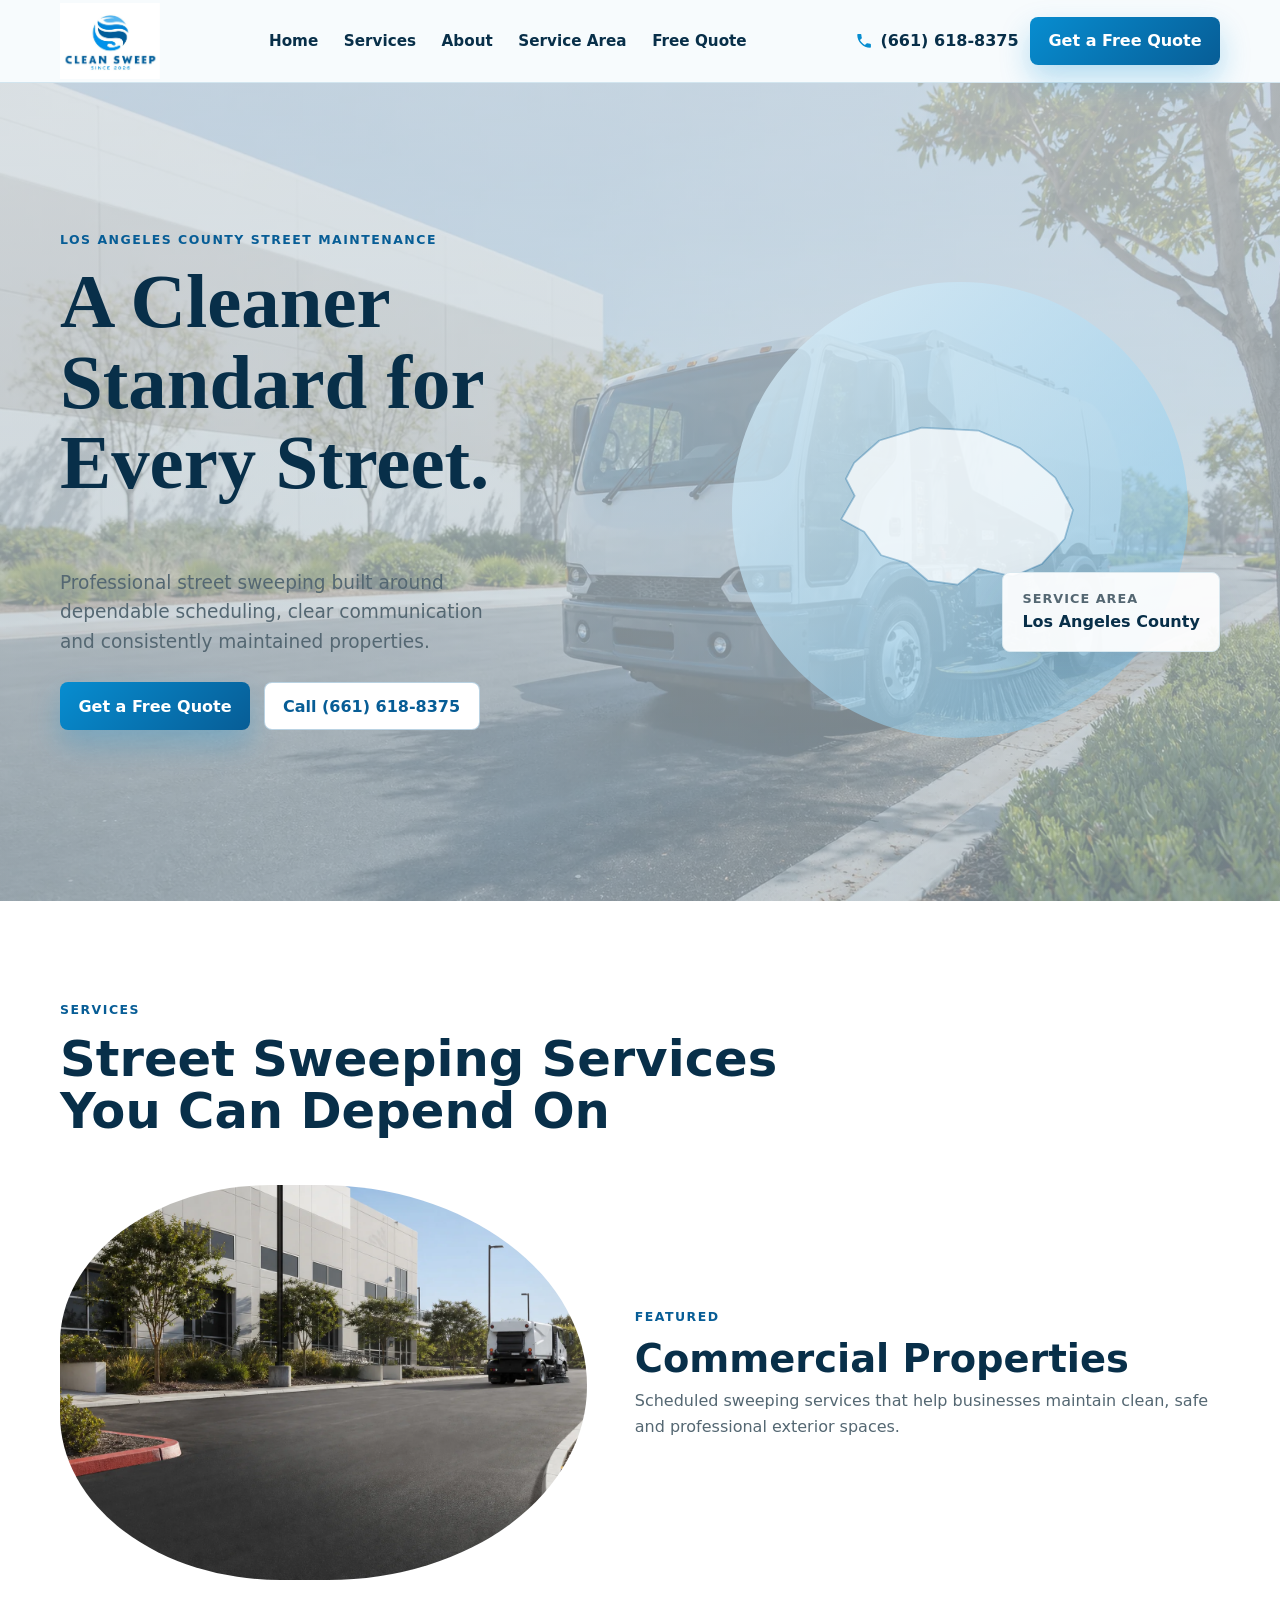
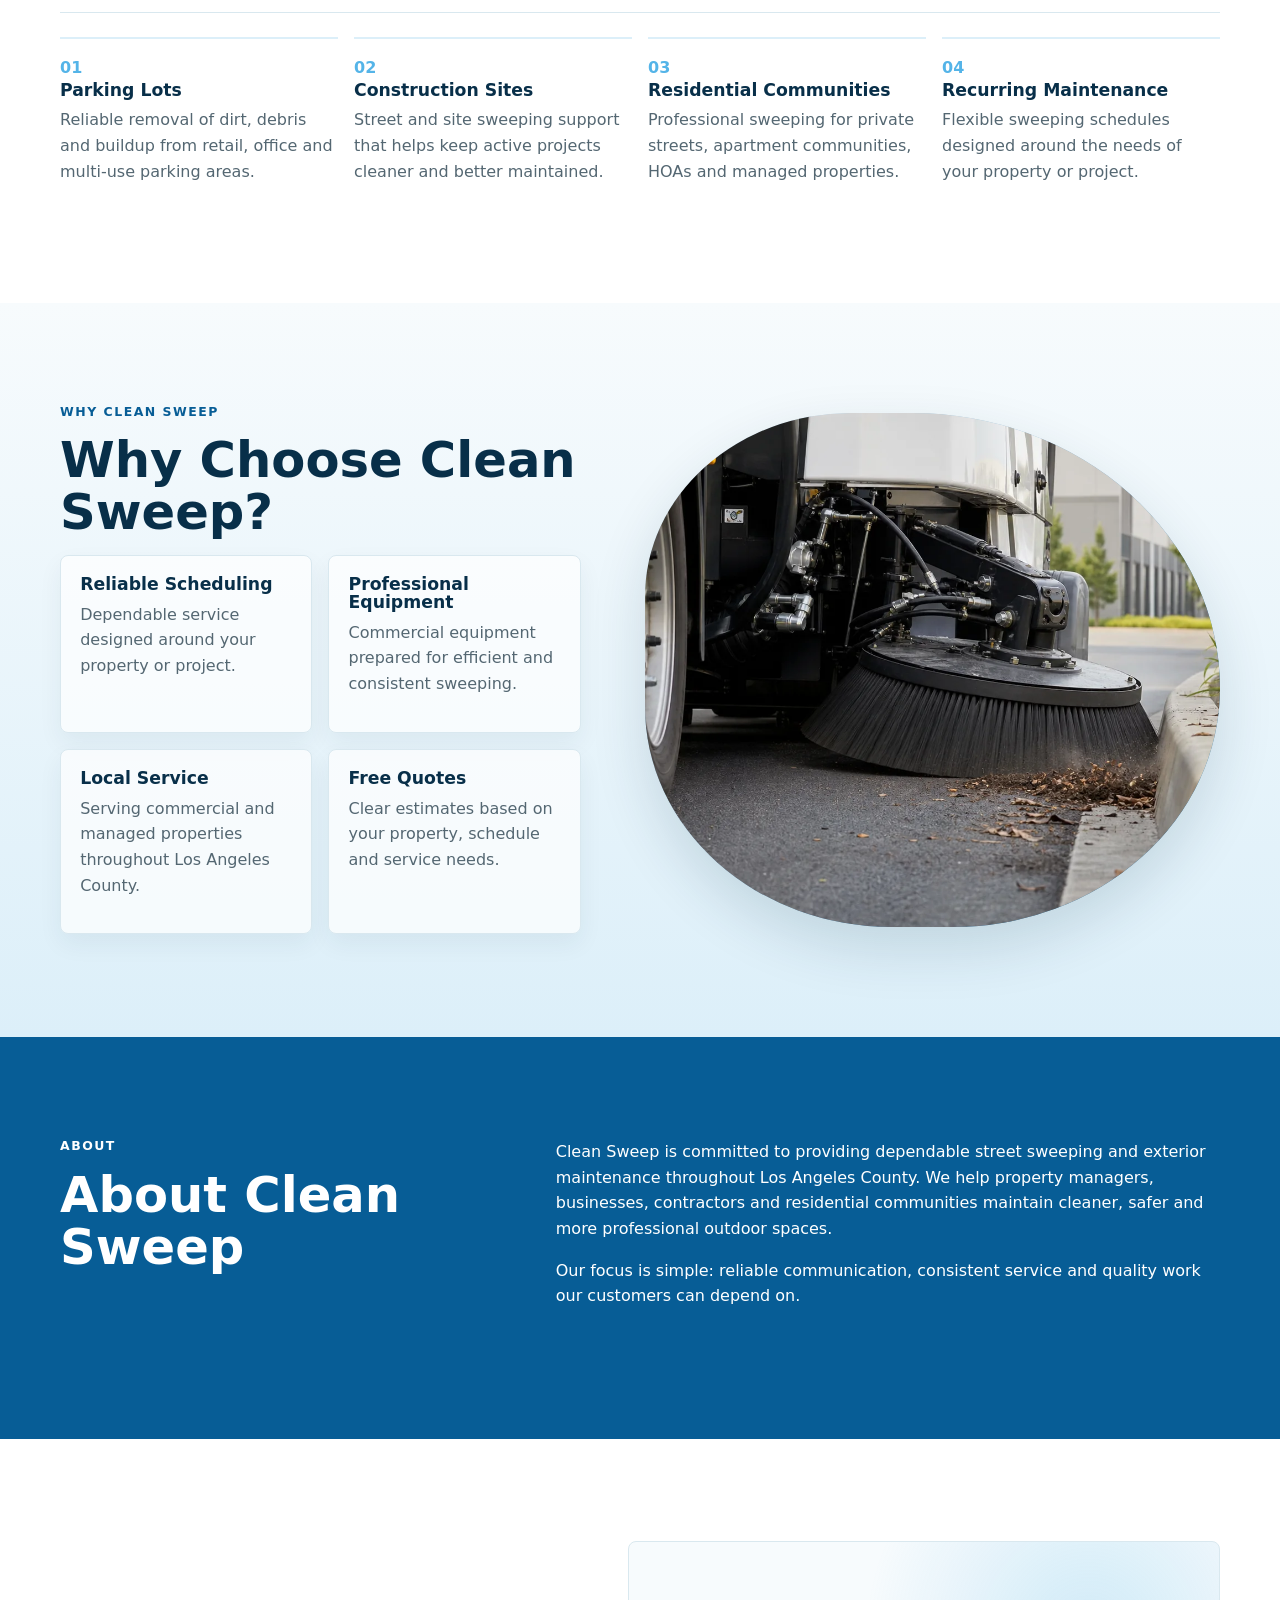
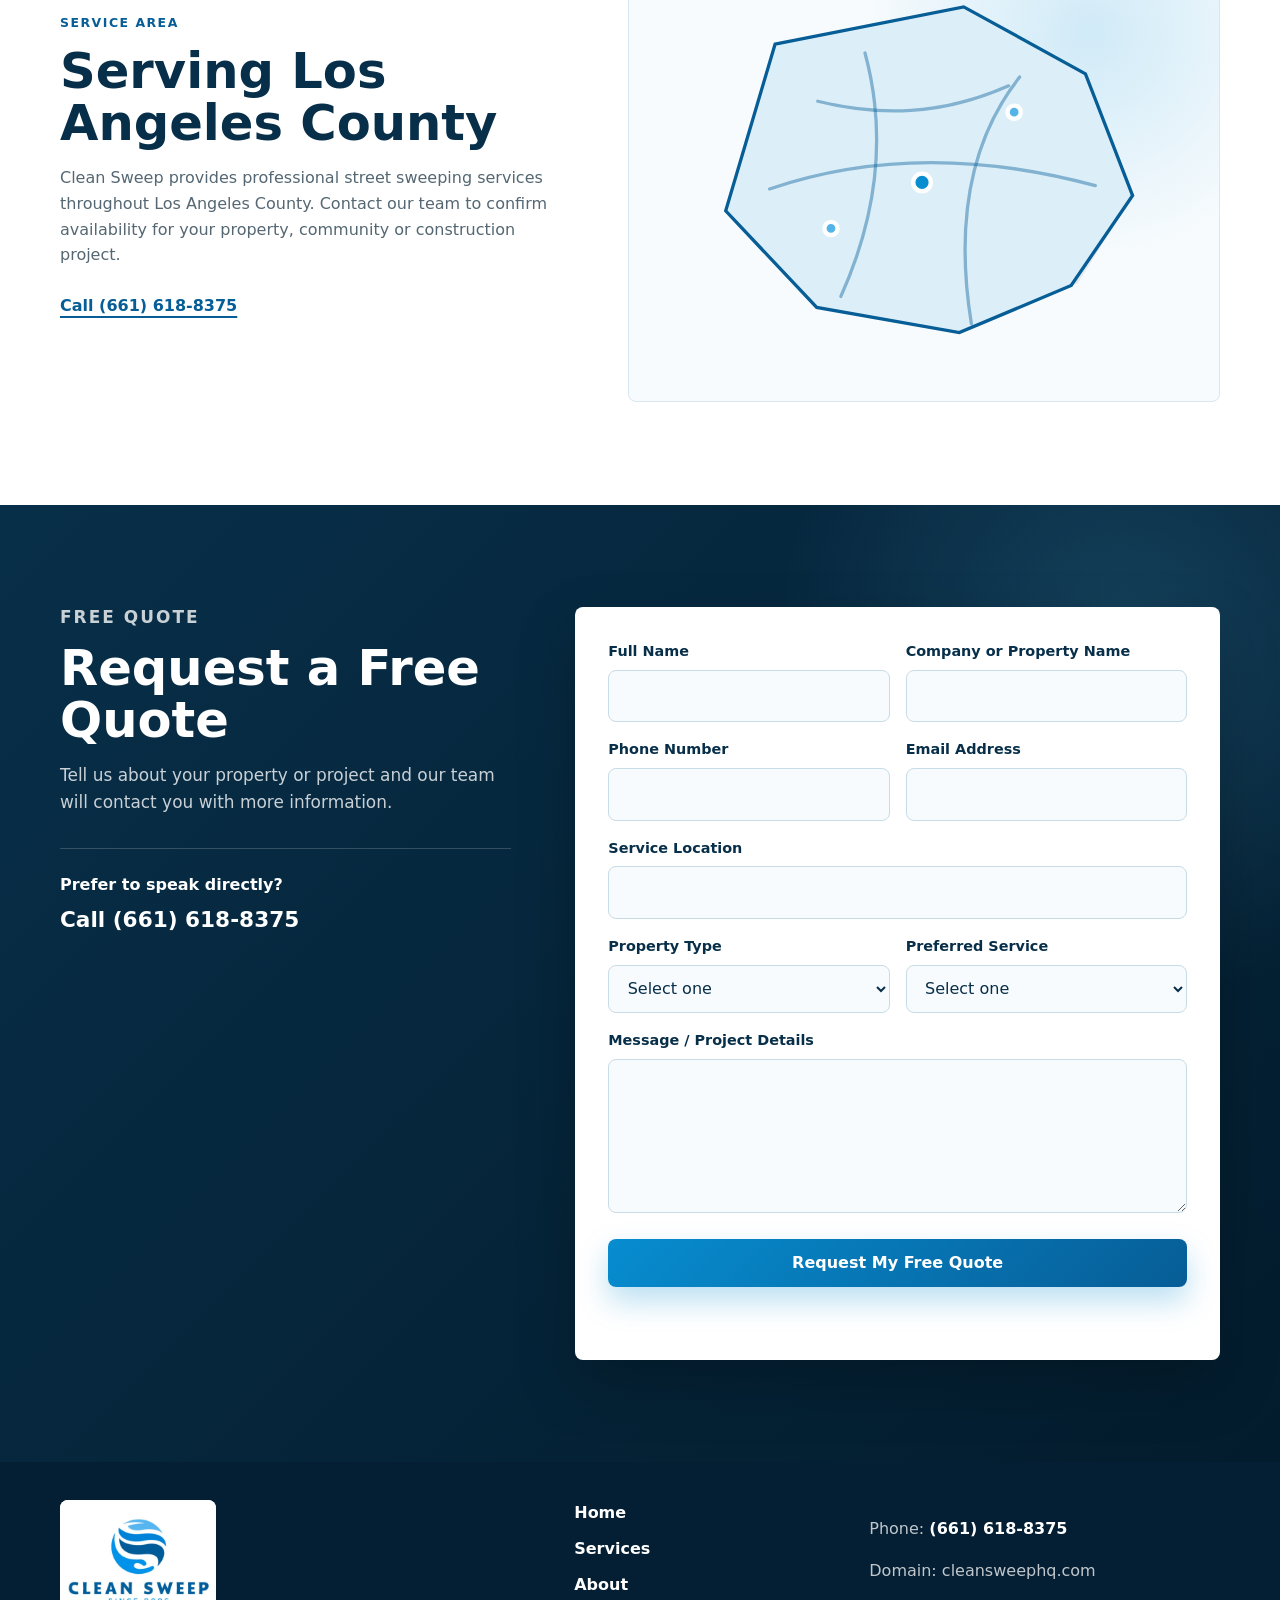
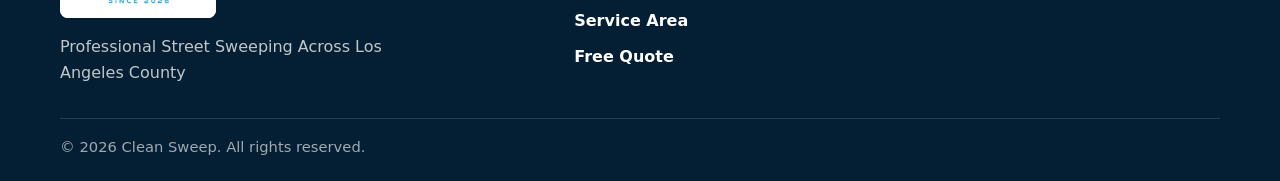
==== commit 946bac2e: "Initial release - Clean Sweep website" ====
--- a/concept-skyline-minimal.html
+++ b/concept-skyline-minimal.html
@@ -35,8 +35,8 @@
           </div>
           <div class="skyline-visual" data-reveal>
             <span class="skyline-circle" aria-hidden="true">
-              <svg class="skyline-county-map" viewBox="0 0 420 320" focusable="false">
-                <path d="M84 98 156 54l91 7 73 45 42 78-25 60-84 38-94-10-66-43-19-65 28-39-18-27Z"/>
+              <svg class="skyline-county-map" viewBox="0 0 512 420" focusable="false">
+                <path d="M75 129 118 91 190 69 286 74 357 104 417 154 447 209 433 258 394 301 345 322 286 309 251 336 200 329 166 300 121 286 92 246 53 225 76 185 61 156 75 129Z"/>
               </svg>
             </span>
             <aside class="floating-area-card"><span>Service Area</span><strong>Los Angeles County</strong></aside>
--- a/styles.css
+++ b/styles.css
@@ -1463,11 +1463,12 @@
 }
 
 .skyline-county-map {
-  width: 72%;
+  width: 66%;
   height: auto;
-  fill: rgba(255, 255, 255, 0.48);
-  stroke: rgba(7, 93, 150, 0.28);
-  stroke-width: 2;
+  fill: rgba(255, 255, 255, 0.72);
+  stroke: rgba(7, 93, 150, 0.32);
+  stroke-width: 3;
+  stroke-linejoin: round;
 }
 
 @keyframes slow-float {
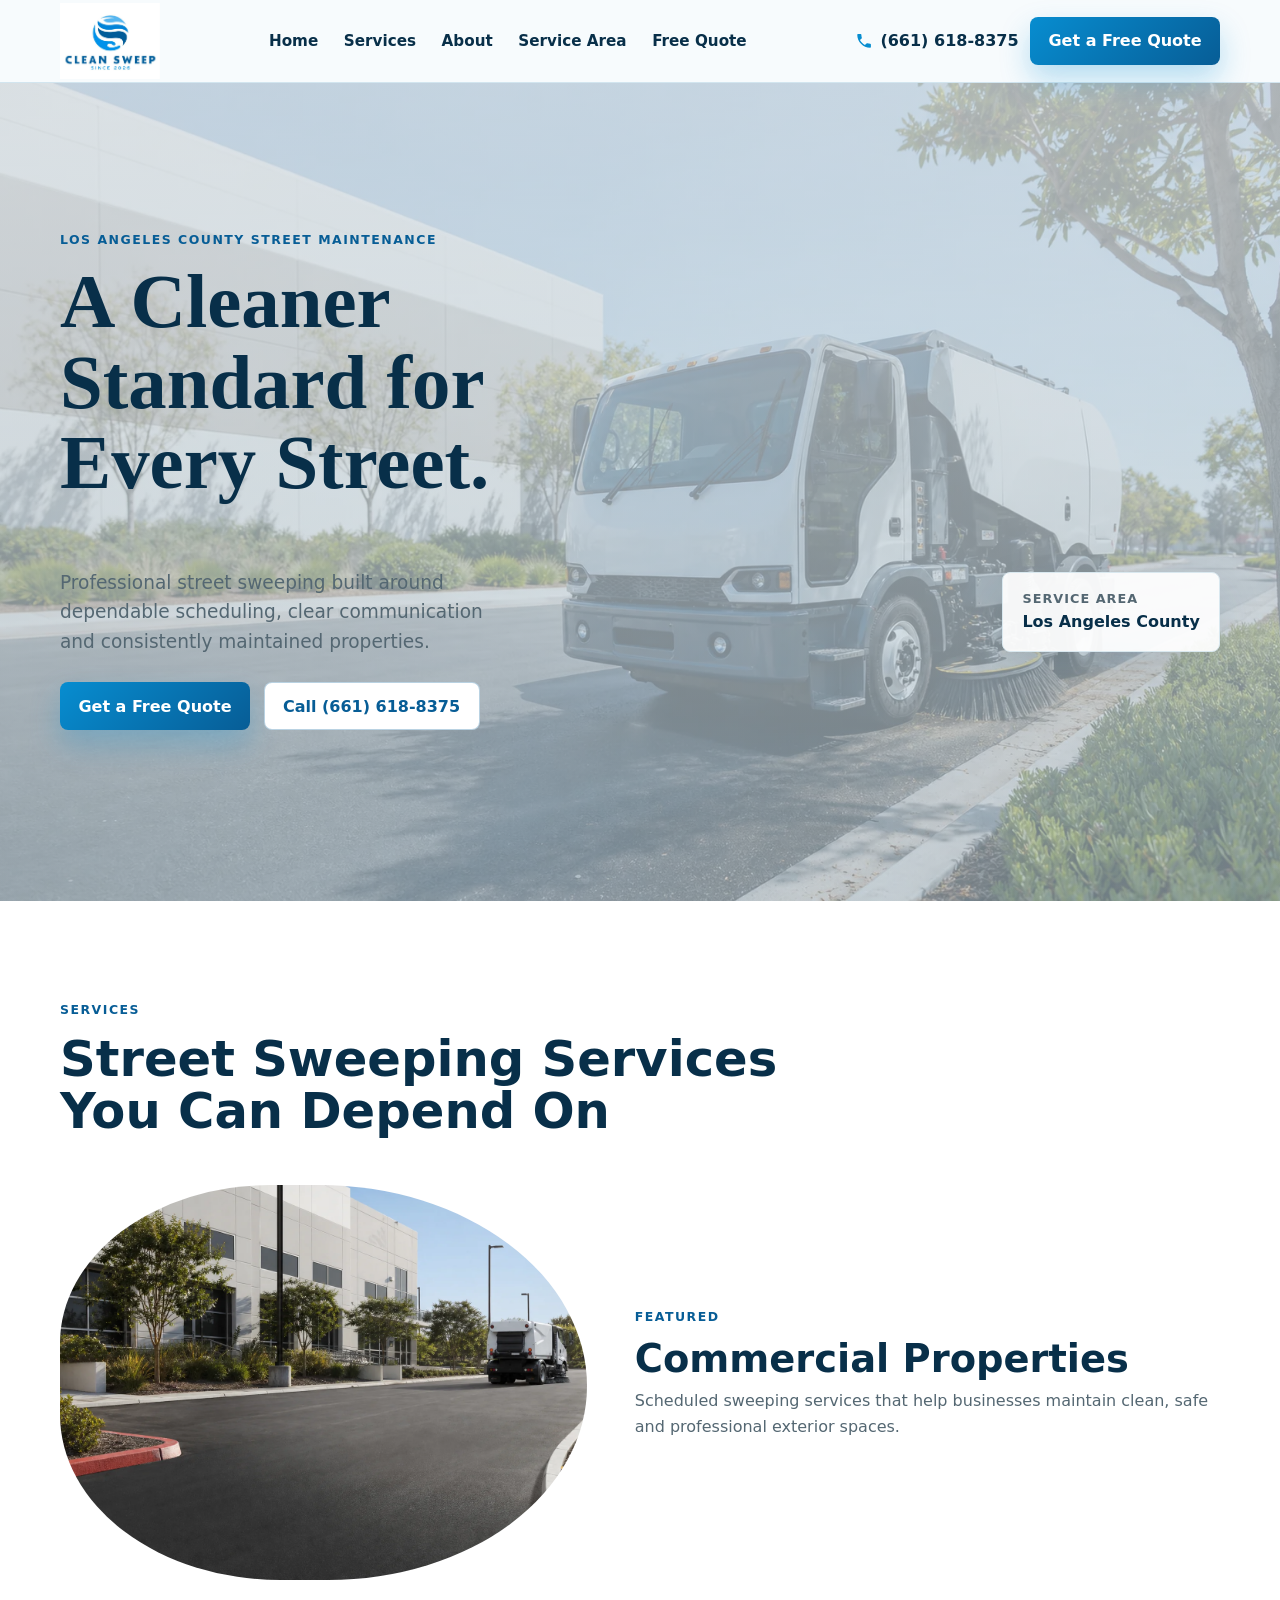
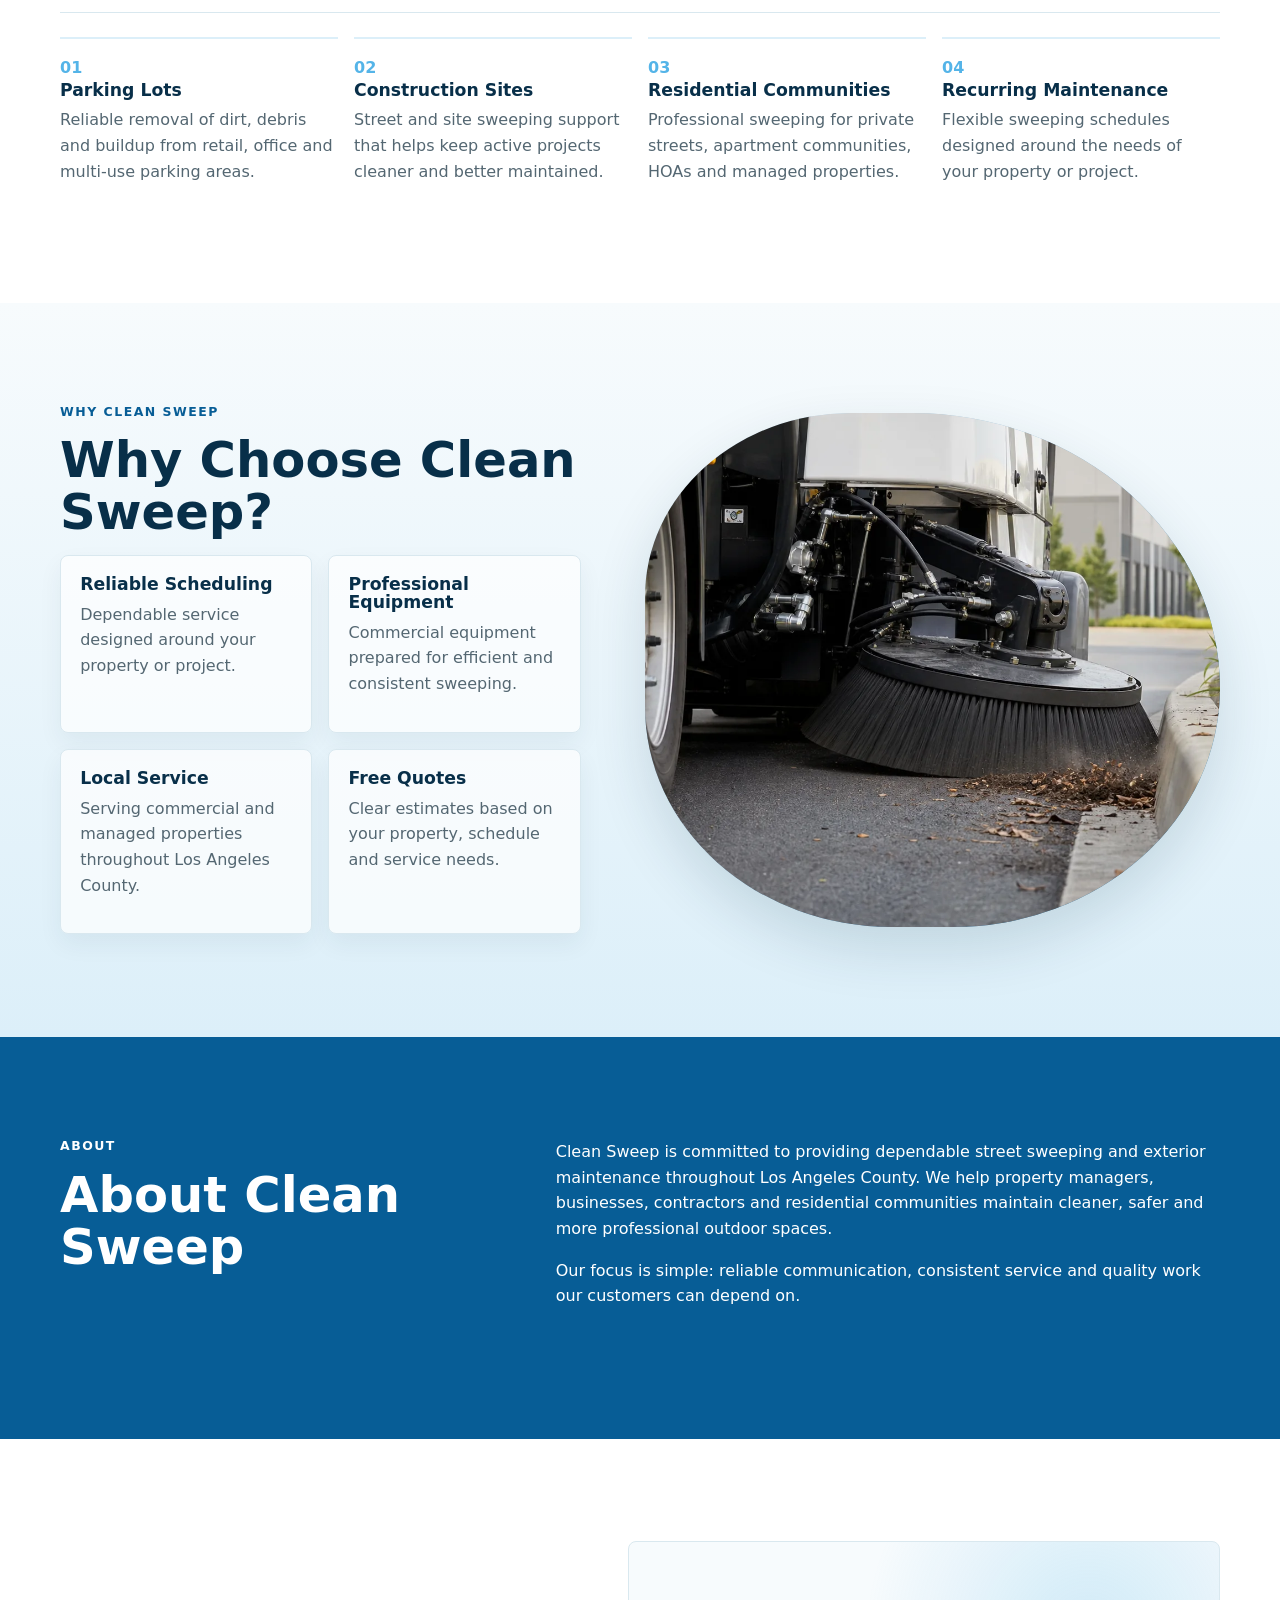
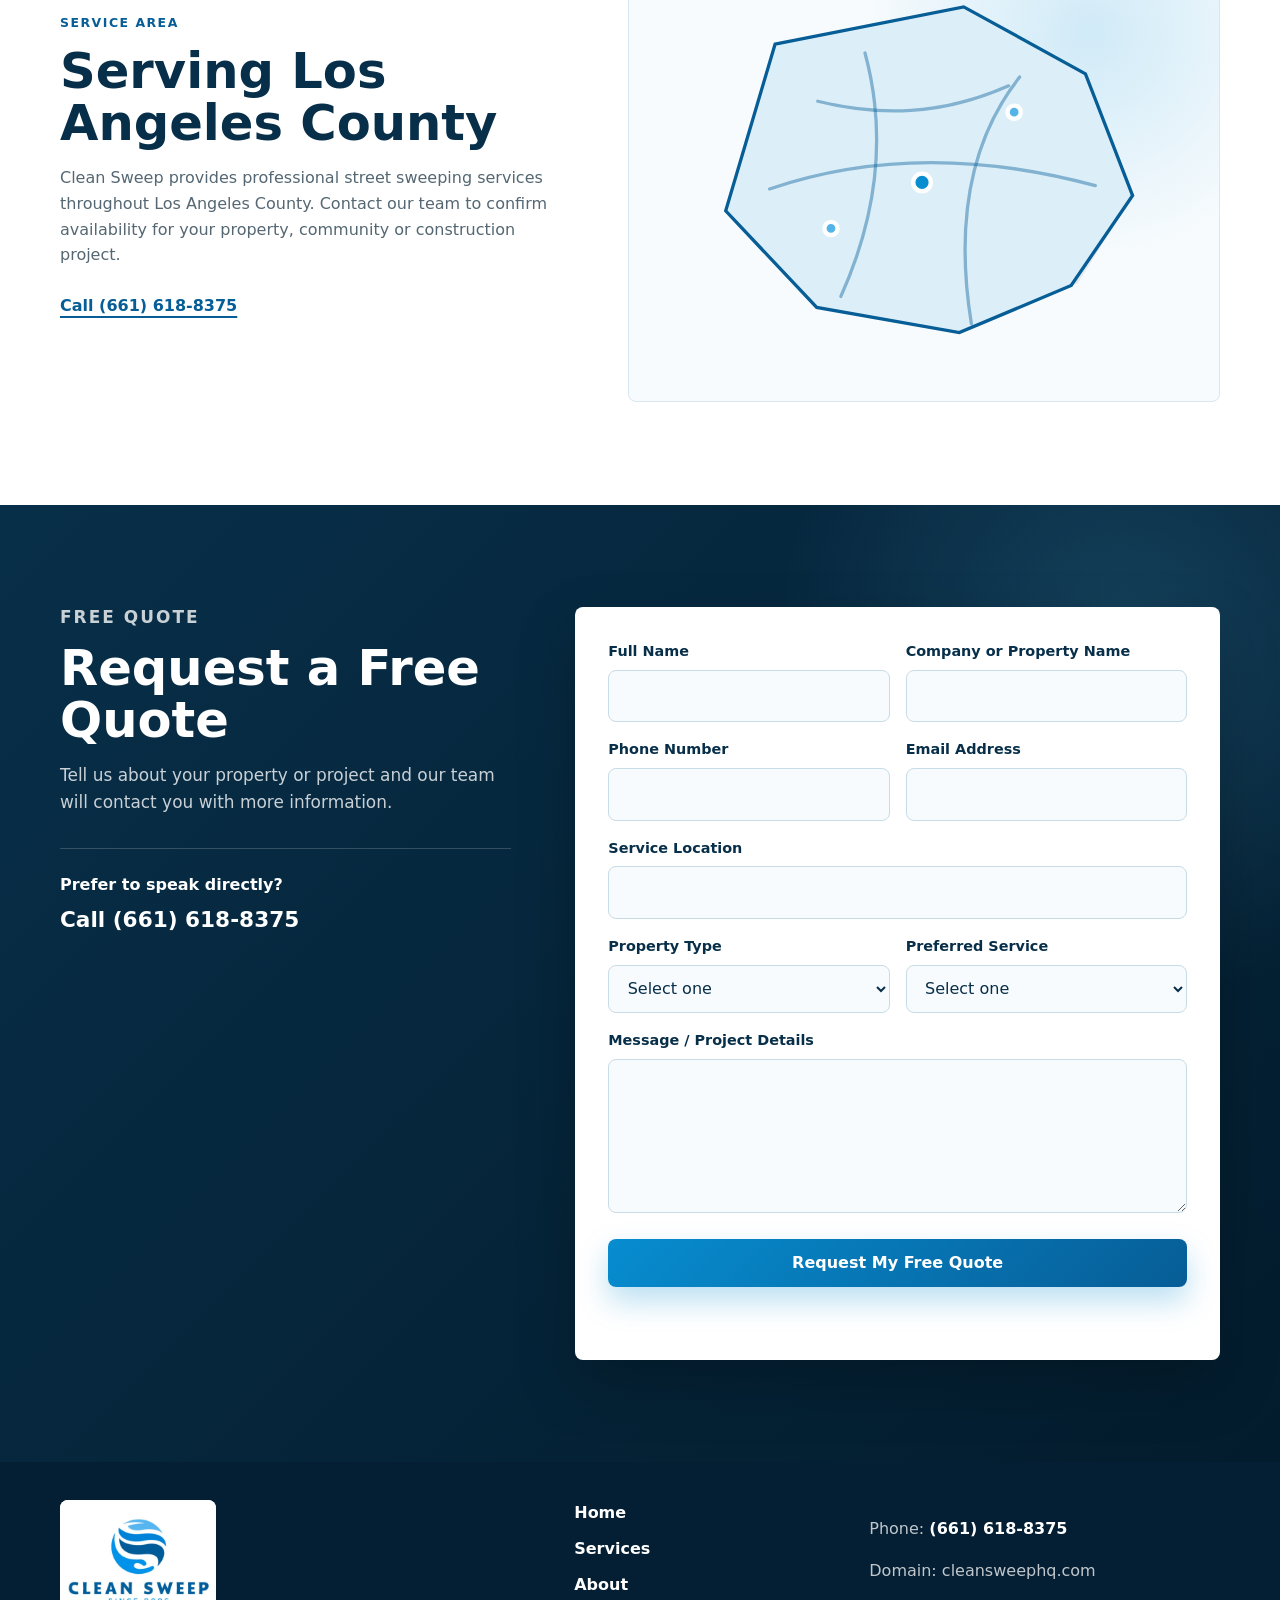
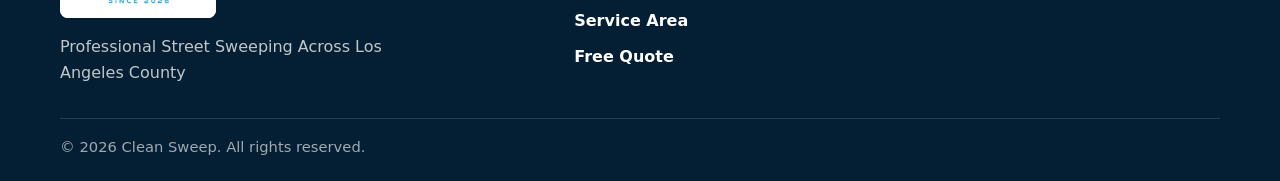
==== commit ef285a86: "fix: remove skyline decorative circle" ====
--- a/concept-skyline-minimal.html
+++ b/concept-skyline-minimal.html
@@ -34,11 +34,6 @@
             <div class="hero-actions"><a class="button button-primary" href="#free-quote">Get a Free Quote</a><a class="button button-outline" href="tel:+16616188375">Call (661) 618-8375</a></div>
           </div>
           <div class="skyline-visual" data-reveal>
-            <span class="skyline-circle" aria-hidden="true">
-              <svg class="skyline-county-map" viewBox="0 0 512 420" focusable="false">
-                <path d="M75 129 118 91 190 69 286 74 357 104 417 154 447 209 433 258 394 301 345 322 286 309 251 336 200 329 166 300 121 286 92 246 53 225 76 185 61 156 75 129Z"/>
-              </svg>
-            </span>
             <aside class="floating-area-card"><span>Service Area</span><strong>Los Angeles County</strong></aside>
           </div>
         </div>
--- a/styles.css
+++ b/styles.css
@@ -1448,33 +1448,6 @@
   min-height: 520px;
 }
 
-.skyline-circle {
-  position: absolute;
-  right: 5%;
-  top: 0;
-  display: grid;
-  place-items: center;
-  width: 72%;
-  aspect-ratio: 1;
-  overflow: hidden;
-  border-radius: 50%;
-  background: linear-gradient(135deg, var(--pale-water), rgba(84, 180, 232, 0.34));
-  animation: slow-float 10s ease-in-out infinite;
-}
-
-.skyline-county-map {
-  width: 66%;
-  height: auto;
-  fill: rgba(255, 255, 255, 0.72);
-  stroke: rgba(7, 93, 150, 0.32);
-  stroke-width: 3;
-  stroke-linejoin: round;
-}
-
-@keyframes slow-float {
-  50% { transform: translateY(14px); }
-}
-
 .skyline-visual figure {
   position: absolute;
   inset: 12% 0 0 8%;
@@ -1486,10 +1459,6 @@
 
 .video-hero-soft .skyline-visual {
   min-height: 420px;
-}
-
-.video-hero-soft .skyline-circle {
-  background: linear-gradient(135deg, rgba(220, 239, 249, 0.82), rgba(84, 180, 232, 0.42));
 }
 
 .skyline-visual img {
